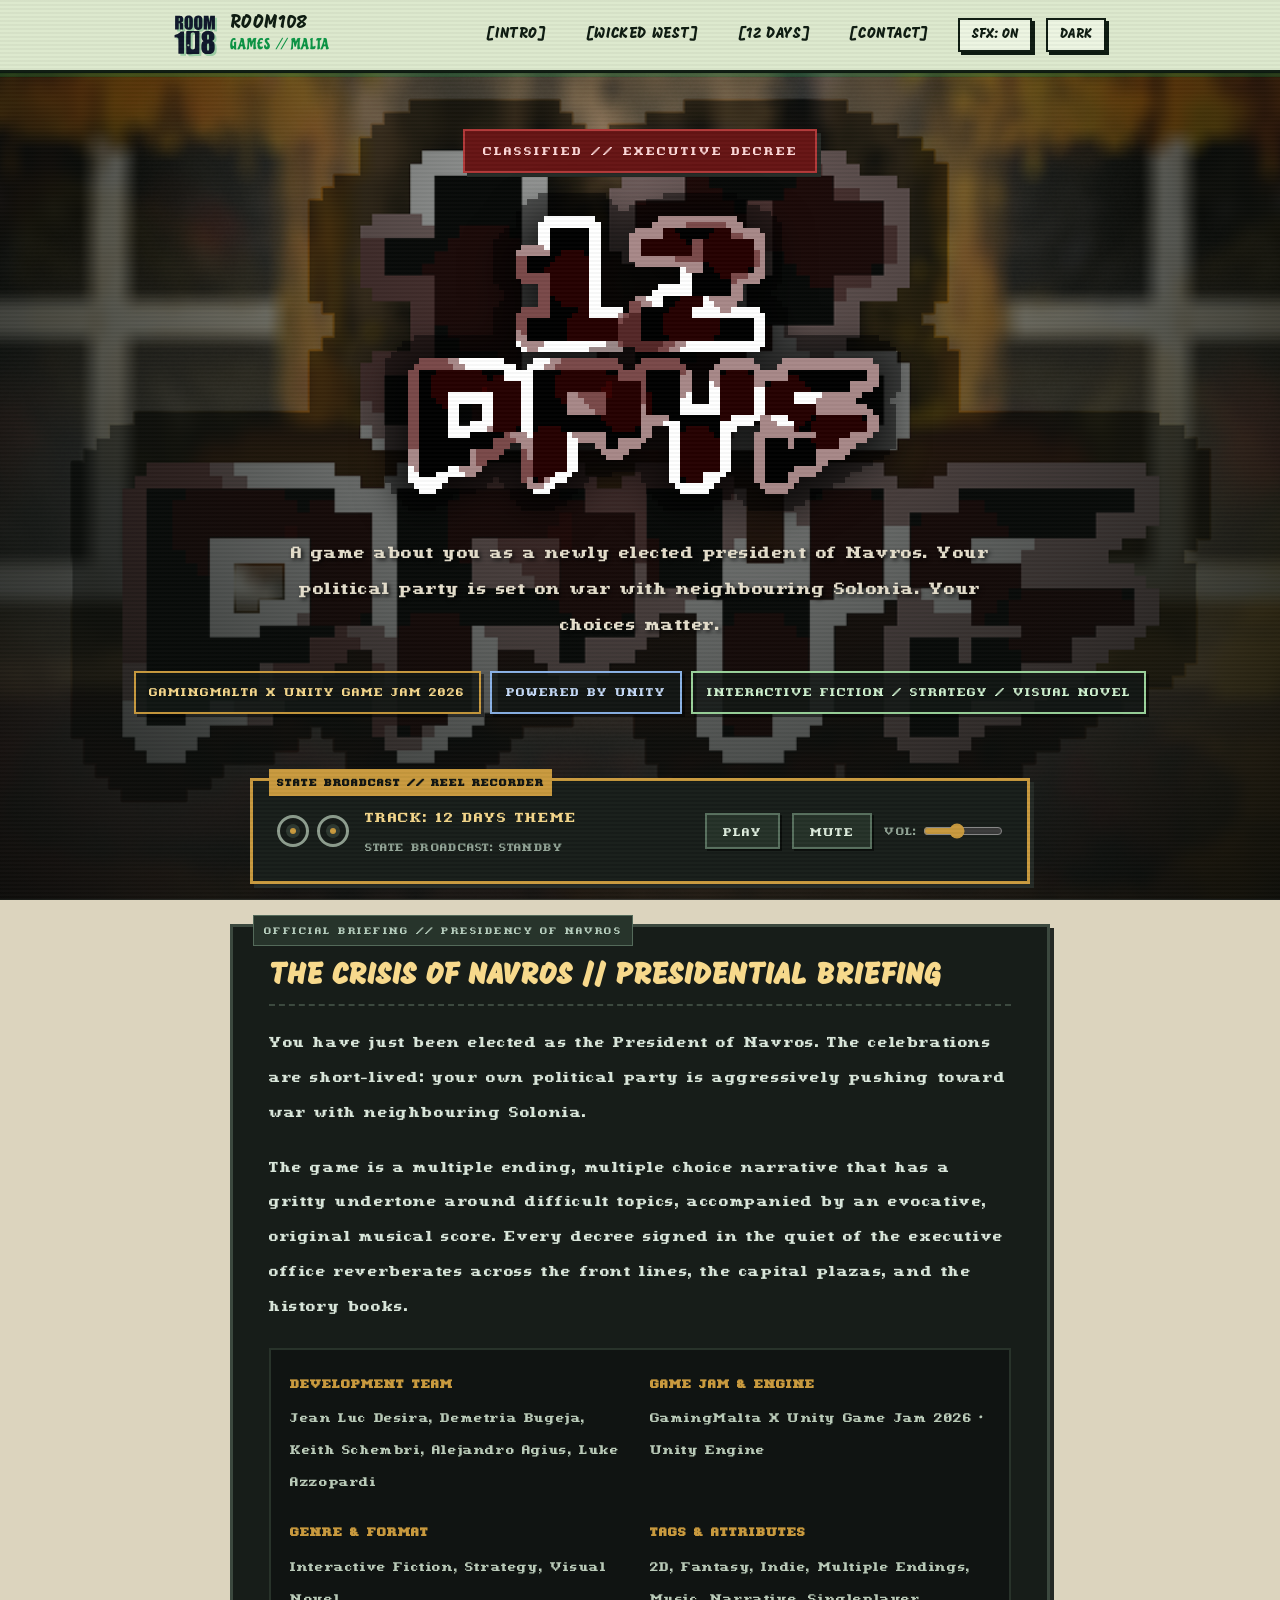
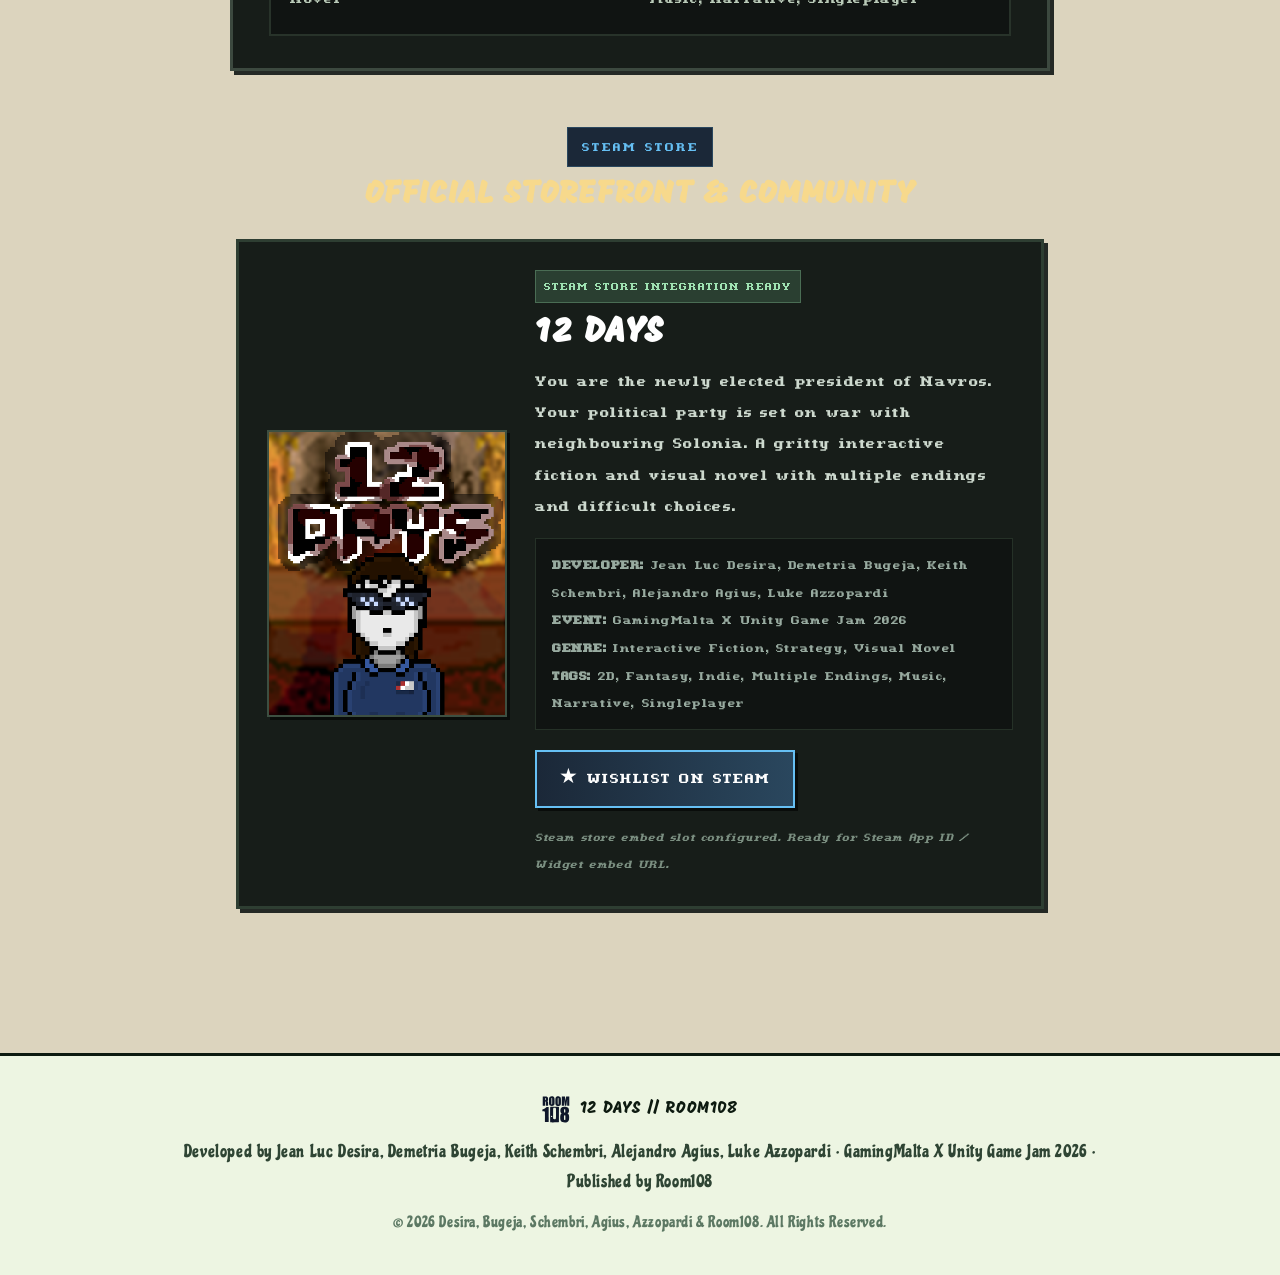
==== 12-days.html @ 06a37a17 "Update audio deck track label to 12 DAYS THEME" ====
<!DOCTYPE html>
<html lang="en" data-theme="light">
<head>
    <meta charset="UTF-8">
    <meta name="viewport" content="width=device-width, initial-scale=1.0">
    <title>12 Days — Developed by Jean Luc Desira, Demetria Bugeja, Keith Schembri, Alejandro Agius, Luke Azzopardi // Published by Room108</title>
    <meta name="description" content="12 Days is a gritty multiple-choice narrative and political thriller developed with Unity for the GamingMalta X Unity Game Jam 2026. Your choices decide the fate of Navros.">
    <meta name="theme-color" content="#121714">

    <!-- Security Policies -->
    <meta http-equiv="Content-Security-Policy" content="default-src 'self'; script-src 'self'; style-src 'self' 'unsafe-inline' https://fonts.googleapis.com; font-src 'self' https://fonts.gstatic.com data:; img-src 'self' data: https:; media-src 'self' data:; connect-src 'self'; frame-src 'self' https://store.steampowered.com; base-uri 'self'; form-action 'self';">
    <meta name="referrer" content="strict-origin-when-cross-origin">
    <meta http-equiv="X-Content-Type-Options" content="nosniff">

    <!-- Cache Invalidation -->
    <meta http-equiv="Cache-Control" content="no-cache, no-store, must-revalidate">
    <meta http-equiv="Pragma" content="no-cache">
    <meta http-equiv="Expires" content="0">

    <!-- Fonts: Mogra, Chicle & Custom Romulus -->
    <link rel="preconnect" href="https://fonts.googleapis.com">
    <link rel="preconnect" href="https://fonts.gstatic.com" crossorigin>
    <link href="https://fonts.googleapis.com/css2?family=Chicle&family=Mogra&display=swap" rel="stylesheet">

    <!-- Favicon -->
    <link rel="icon" type="image/svg+xml" href="assets/logo-icon.svg">

    <!-- Stylesheets -->
    <link rel="stylesheet" href="css/animations.css">
    <link rel="stylesheet" href="css/style.css?v=10">
    <link rel="stylesheet" href="css/12-days.css?v=10">
</head>
<body class="days-page">

    <!-- ==========================================================================
         Pixel Navigation Bar
         ========================================================================== -->
    <header class="pixel-navbar">
        <div class="container nav-container">
            <a href="index.html" class="nav-brand" aria-label="Room108 Games">
                <img id="nav-logo" class="brand-logo-img" src="assets/logo-black-cropped.svg" alt="Room108 Logo">
                <div class="brand-title-wrap">
                    <span class="brand-title">ROOM108</span>
                    <span class="brand-sub">GAMES // MALTA</span>
                </div>
            </a>

            <!-- Mobile Burger Toggle Button -->
            <button class="pixel-burger-btn" id="pixel-burger-btn" aria-label="Toggle navigation menu" aria-expanded="false" aria-controls="nav-menu">
                <span class="burger-bar"></span>
                <span class="burger-bar"></span>
                <span class="burger-bar"></span>
            </button>

            <nav class="nav-menu" id="nav-menu">
                <a href="index.html#intro" class="nav-link">[INTRO]</a>
                <a href="wicked-west.html" class="nav-link">[WICKED WEST]</a>
                <a href="12-days.html" class="nav-link active">[12 DAYS]</a>
                <a href="index.html#contact" class="nav-link">[CONTACT]</a>

                <div class="nav-menu-actions">
                    <!-- Audio Toggle Button -->
                    <button id="pixel-audio-btn" class="pixel-audio-btn" title="Toggle sound effects">
                        <span>SFX: ON</span>
                    </button>

                    <!-- Theme Toggle Button -->
                    <button id="pixel-theme-btn" class="pixel-theme-btn" title="Toggle Dark/Light Mode">
                        <span>LIGHT</span>
                    </button>
                </div>
            </nav>
        </div>
    </header>

    <!-- Mobile Nav Backdrop Overlay -->
    <div class="pixel-nav-backdrop" id="pixel-nav-backdrop" aria-hidden="true"></div>

    <!-- ==========================================================================
         Main Page Container
         ========================================================================== -->
    <main class="days-page-main">

        <!-- ======================================================================
             Hero & Header Section
             ====================================================================== -->
        <section class="days-hero-section">
            <div class="days-classified-banner">
                <span>CLASSIFIED // EXECUTIVE DECREE</span>
            </div>

            <div class="days-title-container">
                <img src="assets/12-days/images/titles/game-title.png" alt="12 Days Logo" class="days-title-img">
            </div>

            <p class="days-subtitle">
                A game about you as a newly elected president of Navros. Your political party is set on war with neighbouring Solonia. Your choices matter.
            </p>

            <div class="days-badge-row">
                <span class="days-badge jam">GAMINGMALTA X UNITY GAME JAM 2026</span>
                <span class="days-badge engine">POWERED BY UNITY</span>
                <span class="days-badge genre">INTERACTIVE FICTION / STRATEGY / VISUAL NOVEL</span>
            </div>
        </section>

        <!-- ======================================================================
             Executive Audio Deck (State Broadcast)
             ====================================================================== -->
        <div class="container">
            <div class="days-audio-deck" id="days-audio-deck">
                <div class="days-audio-info">
                    <div class="days-tape-reels" aria-hidden="true">
                        <div class="tape-reel"></div>
                        <div class="tape-reel"></div>
                    </div>
                    <div class="audio-track-text">
                        <span class="audio-track-title">TRACK: 12 DAYS THEME</span>
                        <span class="audio-track-status">STATE BROADCAST: STANDBY</span>
                    </div>
                </div>

                <div class="days-audio-controls">
                    <button id="days-audio-play-btn" class="days-audio-btn" aria-label="Play or Pause music">
                        <span>PLAY</span>
                    </button>
                    <button id="days-audio-mute-btn" class="days-audio-btn" aria-label="Mute or Unmute music">
                        <span>MUTE</span>
                    </button>
                    <div class="days-vol-wrap">
                        <label for="days-audio-vol">VOL:</label>
                        <input type="range" id="days-audio-vol" min="0" max="1" step="0.05" value="0.4" aria-label="Volume Slider">
                    </div>
                </div>

                <!-- Background Audio Track -->
                <audio id="days-bgm" loop preload="auto" src="assets/12-days/audio/title-new.wav"></audio>
            </div>
        </div>

        <!-- ======================================================================
             Story & Premise Card
             ====================================================================== -->
        <div class="container">
            <div class="days-story-card">
                <h2 class="days-story-heading">THE CRISIS OF NAVROS // PRESIDENTIAL BRIEFING</h2>
                <p class="days-story-text">
                    You have just been elected as the President of Navros. The celebrations are short-lived: your own political party is aggressively pushing toward war with neighbouring Solonia.
                </p>
                <p class="days-story-text">
                    The game is a multiple ending, multiple choice narrative that has a gritty undertone around difficult topics, accompanied by an evocative, original musical score. Every decree signed in the quiet of the executive office reverberates across the front lines, the capital plazas, and the history books.
                </p>

                <div class="days-credits-grid">
                    <div class="days-credit-item">
                        <strong>DEVELOPMENT TEAM</strong>
                        <span>Jean Luc Desira, Demetria Bugeja, Keith Schembri, Alejandro Agius, Luke Azzopardi</span>
                    </div>
                    <div class="days-credit-item">
                        <strong>GAME JAM &amp; ENGINE</strong>
                        <span>GamingMalta X Unity Game Jam 2026 • Unity Engine</span>
                    </div>
                    <div class="days-credit-item">
                        <strong>GENRE &amp; FORMAT</strong>
                        <span>Interactive Fiction, Strategy, Visual Novel</span>
                    </div>
                    <div class="days-credit-item">
                        <strong>TAGS &amp; ATTRIBUTES</strong>
                        <span>2D, Fantasy, Indie, Multiple Endings, Music, Narrative, Singleplayer</span>
                    </div>
                </div>
            </div>
        </div>



        <!-- ======================================================================
             Steam Store Embed Section
             ====================================================================== -->
        <section class="days-steam-section">
            <div class="days-steam-header">
                <span class="days-steam-tag">STEAM STORE</span>
                <h2 class="days-steam-title">OFFICIAL STOREFRONT &amp; COMMUNITY</h2>
            </div>

            <div class="steam-embed-wrapper" id="steam-embed-wrapper">
                <div class="steam-placeholder-card">
                    <div class="steam-capsule-col">
                        <img src="assets/12-days/images/capsules/vertical-capsule.png" alt="12 Days Steam Capsule" class="steam-capsule-img">
                    </div>
                    <div class="steam-details-col">
                        <div class="steam-status-badge">STEAM STORE INTEGRATION READY</div>
                        <h3 class="steam-game-name">12 DAYS</h3>
                        <p class="steam-game-summary">
                            You are the newly elected president of Navros. Your political party is set on war with neighbouring Solonia. A gritty interactive fiction and visual novel with multiple endings and difficult choices.
                        </p>
                        <div class="steam-meta-grid">
                            <div><strong>DEVELOPER:</strong> Jean Luc Desira, Demetria Bugeja, Keith Schembri, Alejandro Agius, Luke Azzopardi</div>
                            <div><strong>EVENT:</strong> GamingMalta X Unity Game Jam 2026</div>
                            <div><strong>GENRE:</strong> Interactive Fiction, Strategy, Visual Novel</div>
                            <div><strong>TAGS:</strong> 2D, Fantasy, Indie, Multiple Endings, Music, Narrative, Singleplayer</div>
                        </div>
                        <div class="steam-actions">
                            <a href="https://store.steampowered.com" target="_blank" rel="noopener noreferrer" class="steam-btn">
                                <span>&#x2605; WISHLIST ON STEAM</span>
                            </a>
                            <span class="steam-note">Steam store embed slot configured. Ready for Steam App ID / Widget embed URL.</span>
                        </div>
                    </div>
                </div>

                <!-- Steam Iframe Slot (automatically displays if embed url is provided) -->
                <iframe id="steam-widget-frame" class="steam-widget-frame" style="display: none;" title="12 Days on Steam" loading="lazy"></iframe>
            </div>
        </section>
    </main>

    <!-- ==========================================================================
         Footer
         ========================================================================== -->
    <footer class="pixel-footer">
        <div class="container footer-content">
            <div class="footer-branding">
                <img id="footer-logo" class="footer-logo-small" src="assets/logo-black-cropped.svg" alt="Room108 Logo">
                <span>12 DAYS // ROOM108</span>
            </div>
            <div class="footer-motto">
                Developed by Jean Luc Desira, Demetria Bugeja, Keith Schembri, Alejandro Agius, Luke Azzopardi &bull; GamingMalta X Unity Game Jam 2026 &bull; Published by Room108
            </div>
            <div class="footer-copyright">
                &copy; 2026 Desira, Bugeja, Schembri, Agius, Azzopardi &amp; Room108. All Rights Reserved.
            </div>
        </div>
    </footer>

    <!-- Toast Container for Notifications -->
    <div id="toast-container" aria-live="polite"></div>

    <!-- Scripts -->
    <script src="js/12-days.js?v=10"></script>
</body>
</html>
---- css/animations.css ----
/**
 * Room108 Games - Pixel Art Animations
 */

@keyframes pixelFloat {
    0%, 100% {
        transform: translateY(0px);
    }
    25% {
        transform: translateY(-4px);
    }
    50% {
        transform: translateY(-8px);
    }
    75% {
        transform: translateY(-4px);
    }
}

@keyframes pixelBlink {
    0%, 49% {
        opacity: 1;
    }
    50%, 100% {
        opacity: 0;
    }
}

@keyframes pixelToastIn {
    0% {
        transform: translateY(16px);
        opacity: 0;
    }
    100% {
        transform: translateY(0);
        opacity: 1;
    }
}

@keyframes pixelShake {
    0%, 100% { transform: translate(0, 0); }
    25% { transform: translate(-3px, 2px); }
    50% { transform: translate(3px, -2px); }
    75% { transform: translate(-2px, -2px); }
}

.pixel-blink {
    animation: pixelBlink 1s steps(2) infinite;
}

.pixel-float {
    animation: pixelFloat 3.5s steps(4) infinite;
}
---- css/style.css ----
/* ==========================================================================
   Room108 Games - Pixel Art Stylesheet with Mogra & Chicle Fonts
   Palette:
     Light Background: #DDE9CE
     Dark Background:  #0a140d
     Primary:          #8CC63F
     Secondary:        #0B9444
   ========================================================================== */

/* Local Fonts */
@font-face {
    font-family: 'Mogra';
    src: url('../Mogra/Mogra-Regular.ttf') format('truetype');
    font-weight: 400;
    font-style: normal;
    font-display: swap;
}

@font-face {
    font-family: 'Chicle';
    src: url('../Chicle/Chicle-Regular.ttf') format('truetype');
    font-weight: 400;
    font-style: normal;
    font-display: swap;
}

:root {
    /* Light Theme (User Brand Colors) */
    --bg-main: #DDE9CE;
    --bg-surface: #edf5e2;
    --bg-card: #e5f0d8;
    --bg-card-hover: #f1f8e8;
    --bg-speech: #ffffff;

    --color-primary: #8CC63F;
    --color-primary-light: #a4dd57;
    --color-secondary: #0B9444;
    --color-secondary-dark: #076d31;

    --color-ink: #0d1a10;
    --color-ink-muted: #2f4534;
    --color-ink-dim: #5c7863;
    --color-white: #ffffff;

    --border-color: #0d1a10;
    --pixel-shadow-sm: 3px 3px 0px var(--border-color);
    --pixel-shadow-md: 5px 5px 0px var(--border-color);
    --pixel-shadow-lg: 8px 8px 0px var(--border-color);
    --pixel-shadow-green: 4px 4px 0px var(--color-secondary);

    --font-heading: 'Mogra', cursive, sans-serif;
    --font-body: 'Chicle', cursive, sans-serif;
}

[data-theme="dark"] {
    /* Dark Theme */
    --bg-main: #0a140d;
    --bg-surface: #122116;
    --bg-card: #182c1e;
    --bg-card-hover: #203a27;
    --bg-speech: #142419;

    --color-primary: #8CC63F;
    --color-primary-light: #a4dd57;
    --color-secondary: #0B9444;
    --color-secondary-dark: #076d31;

    --color-ink: #DDE9CE;
    --color-ink-muted: #b8cca4;
    --color-ink-dim: #7f9985;
    --color-white: #ffffff;

    --border-color: #DDE9CE;
    --pixel-shadow-sm: 3px 3px 0px var(--border-color);
    --pixel-shadow-md: 5px 5px 0px var(--color-secondary);
    --pixel-shadow-lg: 8px 8px 0px var(--color-primary);
    --pixel-shadow-green: 4px 4px 0px var(--color-primary);
}

/* Base Resets */
*, *::before, *::after {
    box-sizing: border-box;
    margin: 0;
    padding: 0;
    image-rendering: pixelated;
}

html {
    scroll-behavior: smooth;
    font-size: 16px;
    background-color: var(--bg-main);
}

body {
    font-family: var(--font-body);
    background-color: var(--bg-main);
    color: var(--color-ink);
    line-height: 1.6;
    font-size: 1.25rem;
    letter-spacing: 0.03em;
    min-height: 100vh;
    overflow-x: hidden;
    position: relative;
    transition: background-color 0.15s steps(3), color 0.15s steps(3);
}

/* Retro Pixel CRT Scanlines */
body::after {
    content: "";
    position: fixed;
    inset: 0;
    background: linear-gradient(
        rgba(13, 26, 16, 0.035) 50%,
        rgba(255, 255, 255, 0.02) 50%
    );
    background-size: 100% 4px;
    pointer-events: none;
    z-index: 9999;
}

[data-theme="dark"] body::after {
    background: linear-gradient(
        rgba(0, 0, 0, 0.15) 50%,
        rgba(255, 255, 255, 0.02) 50%
    );
    background-size: 100% 4px;
}

/* Typography */
h1, h2, h3, h4 {
    font-family: var(--font-heading);
    color: var(--color-ink);
    line-height: 1.25;
    letter-spacing: 0.02em;
}

p {
    color: var(--color-ink-muted);
    font-size: 1.25rem;
    line-height: 1.65;
}

a {
    color: var(--color-secondary);
    text-decoration: none;
    transition: color 0.08s steps(2);
}

[data-theme="dark"] a {
    color: var(--color-primary);
}

a:hover {
    color: var(--color-ink);
}

/* Layout Container */
.container {
    width: 100%;
    max-width: 980px;
    margin-left: auto;
    margin-right: auto;
    padding-left: 1.5rem;
    padding-right: 1.5rem;
}

/* ==========================================================================
   Navigation Bar
   ========================================================================== */

.pixel-navbar {
    position: sticky;
    top: 0;
    z-index: 100;
    background-color: var(--bg-main);
    border-bottom: 3px solid var(--border-color);
    box-shadow: 0 4px 0 rgba(11, 148, 68, 0.25);
    padding: 0.85rem 0;
    transition: background-color 0.15s steps(3), border-color 0.15s steps(3);
}

.nav-container {
    position: relative;
    display: flex;
    align-items: center;
    justify-content: space-between;
}

.nav-brand {
    display: flex;
    align-items: center;
    gap: 0.85rem;
    text-decoration: none;
}

.brand-logo-img {
    height: 42px;
    width: 42px;
    object-fit: contain;
    filter: drop-shadow(2px 2px 0px rgba(11, 148, 68, 0.3));
    transition: transform 0.1s steps(2);
}

.nav-brand:hover .brand-logo-img {
    transform: scale(1.08) rotate(-3deg);
}

.brand-title-wrap {
    display: flex;
    flex-direction: column;
}

.brand-title {
    font-family: var(--font-heading);
    font-size: 1.15rem;
    color: var(--color-ink);
    line-height: 1.1;
}

.brand-sub {
    font-family: var(--font-body);
    font-size: 0.95rem;
    color: var(--color-secondary);
    letter-spacing: 0.08em;
    margin-top: -2px;
}

[data-theme="dark"] .brand-sub {
    color: var(--color-primary);
}

.nav-menu {
    display: flex;
    align-items: center;
    gap: 1.25rem;
    list-style: none;
}

.nav-menu-actions {
    display: flex;
    align-items: center;
    gap: 0.85rem;
}

.nav-link {
    font-family: var(--font-heading);
    font-size: 0.95rem;
    color: var(--color-ink);
    padding: 0.4rem 0.6rem;
    transition: all 0.08s steps(2);
}

.nav-link:hover {
    background-color: var(--color-primary);
    color: #0d1a10;
    box-shadow: 2px 2px 0 var(--border-color);
}

/* Pixel Burger Button for Mobile */
.pixel-burger-btn {
    display: none;
    flex-direction: column;
    justify-content: center;
    align-items: center;
    width: 44px;
    height: 44px;
    padding: 0;
    background-color: var(--bg-surface);
    border: 2px solid var(--border-color);
    box-shadow: 3px 3px 0 var(--border-color);
    cursor: pointer;
    transition: transform 0.08s steps(2), background-color 0.1s ease;
    z-index: 102;
}

.pixel-burger-btn:hover {
    background-color: var(--color-primary);
    transform: translate(-1px, -1px);
    box-shadow: 4px 4px 0 var(--border-color);
}

.pixel-burger-btn:active {
    transform: translate(2px, 2px);
    box-shadow: 1px 1px 0 var(--border-color);
}

.burger-bar {
    display: block;
    width: 22px;
    height: 3px;
    background-color: var(--color-ink);
    margin: 2px 0;
    transition: transform 0.2s cubic-bezier(0.16, 1, 0.3, 1), opacity 0.15s ease;
    image-rendering: pixelated;
}

/* Transformed into 'X' when open */
.pixel-burger-btn.is-active .burger-bar:nth-child(1) {
    transform: translateY(7px) rotate(45deg);
}

.pixel-burger-btn.is-active .burger-bar:nth-child(2) {
    opacity: 0;
    transform: scaleX(0);
}

.pixel-burger-btn.is-active .burger-bar:nth-child(3) {
    transform: translateY(-7px) rotate(-45deg);
}

/* Mobile Nav Backdrop */
.pixel-nav-backdrop {
    display: none;
}

/* Pixel Audio Button */
.pixel-audio-btn {
    display: flex;
    align-items: center;
    gap: 0.4rem;
    padding: 0.45rem 0.75rem;
    background-color: var(--bg-surface);
    border: 2px solid var(--border-color);
    box-shadow: 3px 3px 0 var(--border-color);
    font-family: var(--font-heading);
    font-size: 0.85rem;
    color: var(--color-ink);
    cursor: pointer;
    transition: all 0.08s steps(2);
}

.pixel-audio-btn:hover {
    background-color: var(--color-primary);
    color: #0d1a10;
    transform: translate(-1px, -1px);
    box-shadow: 4px 4px 0 var(--border-color);
}

.pixel-audio-btn:active {
    transform: translate(2px, 2px);
    box-shadow: 1px 1px 0 var(--border-color);
}

/* Pixel Theme Toggle Button */
.pixel-theme-btn {
    display: flex;
    align-items: center;
    gap: 0.4rem;
    padding: 0.45rem 0.75rem;
    background-color: var(--bg-surface);
    border: 2px solid var(--border-color);
    box-shadow: 3px 3px 0 var(--border-color);
    font-family: var(--font-heading);
    font-size: 0.85rem;
    color: var(--color-ink);
    cursor: pointer;
    transition: all 0.08s steps(2);
}

.pixel-theme-btn:hover {
    background-color: var(--color-secondary);
    color: #ffffff;
    transform: translate(-1px, -1px);
    box-shadow: 4px 4px 0 var(--border-color);
}

.pixel-theme-btn:active {
    transform: translate(2px, 2px);
    box-shadow: 1px 1px 0 var(--border-color);
}

/* ==========================================================================
   Hero / Small Introduction Section
   ========================================================================== */

.intro-section {
    position: relative;
    padding: 4.5rem 0 3.5rem 0;
}

.intro-canvas-container {
    position: absolute;
    inset: 0;
    pointer-events: none;
    z-index: 1;
    opacity: 0.75;
}

#pixel-canvas {
    width: 100%;
    height: 100%;
    display: block;
}

.intro-content {
    position: relative;
    z-index: 2;
    display: flex;
    flex-direction: column;
    align-items: center;
    text-align: center;
}

/* Location Badge */
.location-badge {
    display: inline-flex;
    align-items: center;
    gap: 0.6rem;
    padding: 0.5rem 1.1rem;
    background-color: var(--color-primary);
    border: 3px solid var(--border-color);
    box-shadow: var(--pixel-shadow-sm);
    font-family: var(--font-heading);
    font-size: 0.95rem;
    color: #0d1a10;
    margin-bottom: 2rem;
    animation: pixelFloat 4s steps(4) infinite;
}

/* Hero Emblem Box (Centered Room108 Logo only - no separate door!) */
.hero-emblem-box {
    position: relative;
    background-color: var(--bg-surface);
    border: 3px solid var(--border-color);
    box-shadow: var(--pixel-shadow-lg);
    padding: 2.25rem 3.5rem;
    margin-bottom: 2.5rem;
    display: flex;
    flex-direction: column;
    align-items: center;
    justify-content: center;
    transition: transform 0.08s steps(2);
    cursor: pointer;
}

.hero-emblem-box:hover {
    transform: translate(-2px, -2px);
    box-shadow: 10px 10px 0px var(--color-secondary);
}

.hero-emblem-box:active {
    transform: translate(3px, 3px);
    box-shadow: 4px 4px 0px var(--border-color);
}

.hero-logo-img {
    width: 190px;
    height: 180px;
    object-fit: contain;
    filter: drop-shadow(4px 4px 0px rgba(11, 148, 68, 0.35));
}

.emblem-corner {
    position: absolute;
    width: 8px;
    height: 8px;
    background-color: var(--color-secondary);
}

.emblem-corner.tl { top: -4px; left: -4px; }
.emblem-corner.tr { top: -4px; right: -4px; }
.emblem-corner.bl { bottom: -4px; left: -4px; }
.emblem-corner.br { bottom: -4px; right: -4px; }

/* Headline & Story Text */
.intro-title {
    font-size: clamp(2rem, 4.5vw, 3.2rem);
    margin-bottom: 1.5rem;
    color: var(--color-ink);
    max-width: 800px;
}

.intro-title .highlight {
    background-color: var(--color-primary);
    color: #0d1a10;
    padding: 0.15rem 0.6rem;
    box-shadow: 3px 3px 0 var(--color-secondary);
    display: inline-block;
}

.intro-text-card {
    background-color: var(--bg-surface);
    border: 3px solid var(--border-color);
    box-shadow: var(--pixel-shadow-md);
    padding: 2rem 2.5rem;
    max-width: 760px;
    margin-bottom: 2.25rem;
    text-align: left;
}

.intro-text-card p {
    margin-bottom: 1rem;
    font-size: 1.35rem;
    color: var(--color-ink);
    line-height: 1.6;
}

.intro-text-card p:last-child {
    margin-bottom: 0;
    color: var(--color-ink-muted);
}

/* Feature Badges */
.feature-tags {
    display: flex;
    flex-wrap: wrap;
    justify-content: center;
    gap: 0.85rem;
    margin-bottom: 2.25rem;
}

.pixel-tag {
    display: inline-flex;
    align-items: center;
    padding: 0.5rem 1rem;
    background-color: var(--bg-surface);
    border: 2px solid var(--border-color);
    box-shadow: 3px 3px 0 var(--border-color);
    font-family: var(--font-heading);
    font-size: 0.88rem;
    color: var(--color-ink);
}

.pixel-tag.green {
    background-color: var(--color-primary);
    color: #0d1a10;
}

.pixel-tag.emerald {
    background-color: var(--color-secondary);
    color: #ffffff;
    border-color: var(--border-color);
}

/* Pixel CTA Button */
.pixel-btn {
    display: inline-flex;
    align-items: center;
    justify-content: center;
    gap: 0.75rem;
    padding: 0.95rem 2rem;
    background-color: var(--color-secondary);
    color: #ffffff;
    font-family: var(--font-heading);
    font-size: 1.05rem;
    text-decoration: none;
    border: 3px solid var(--border-color);
    box-shadow: var(--pixel-shadow-md);
    cursor: pointer;
    transition: all 0.08s steps(2);
    letter-spacing: 0.04em;
}

.pixel-btn:hover {
    background-color: var(--color-primary);
    color: #0d1a10;
    transform: translate(-2px, -2px);
    box-shadow: 7px 7px 0 var(--border-color);
}

.pixel-btn:active {
    transform: translate(3px, 3px);
    box-shadow: 2px 2px 0 var(--border-color);
}

/* ==========================================================================
   Contact Us Section (Retro RPG Quest Box)
   ========================================================================== */

.contact-section {
    padding: 3.5rem 0 5rem 0;
}

.pixel-box {
    background-color: var(--bg-surface);
    border: 3px solid var(--border-color);
    box-shadow: var(--pixel-shadow-lg);
    position: relative;
    overflow: hidden;
}

.pixel-box-header {
    background-color: var(--color-secondary);
    color: #ffffff;
    padding: 0.95rem 1.75rem;
    border-bottom: 3px solid var(--border-color);
    display: flex;
    align-items: center;
    justify-content: space-between;
}

.pixel-box-title {
    font-family: var(--font-heading);
    font-size: 1.15rem;
    color: #ffffff;
    display: flex;
    align-items: center;
    gap: 0.6rem;
}

.pixel-dots {
    display: flex;
    gap: 0.4rem;
}

.pixel-dot {
    width: 8px;
    height: 8px;
    background-color: var(--color-primary);
    border: 1px solid var(--border-color);
}

.pixel-box-body {
    padding: 2.5rem;
    display: grid;
    grid-template-columns: 1fr 1fr;
    gap: 2.75rem;
}

/* Contact Info Column */
.contact-info-col {
    display: flex;
    flex-direction: column;
    justify-content: center;
}

/* Quick Channels */
.channels-list {
    display: flex;
    flex-direction: column;
    gap: 1rem;
}

.channel-link {
    display: flex;
    align-items: center;
    justify-content: center;
    text-align: center;
    padding: 2.25rem 1.75rem;
    background-color: var(--bg-card);
    border: 3px solid var(--border-color);
    box-shadow: 4px 4px 0 var(--border-color);
    color: var(--color-ink);
    text-decoration: none;
    transition: all 0.08s steps(2);
}

.channel-link:hover {
    background-color: var(--color-primary);
    color: #0d1a10;
    transform: translate(-2px, -2px);
    box-shadow: 7px 7px 0 var(--border-color);
}

.channel-link:active {
    transform: translate(2px, 2px);
    box-shadow: 1px 1px 0 var(--border-color);
}

.channel-text-wrap {
    display: flex;
    flex-direction: column;
    gap: 0.35rem;
}

.channel-label {
    font-family: var(--font-heading);
    font-size: 1.05rem;
    color: var(--color-secondary);
    line-height: 1.2;
}

[data-theme="dark"] .channel-label {
    color: var(--color-primary);
}

.channel-link:hover .channel-label {
    color: #0d1a10;
}

.channel-value {
    font-size: 1.15rem;
    color: var(--color-ink);
}

.channel-link:hover .channel-value {
    color: #0d1a10;
}

/* Contact Form Column */
.contact-form-col {
    display: flex;
    flex-direction: column;
}

.pixel-form {
    display: flex;
    flex-direction: column;
    gap: 1.25rem;
}

.pixel-field {
    display: flex;
    flex-direction: column;
    gap: 0.4rem;
}

.pixel-label {
    font-family: var(--font-heading);
    font-size: 0.9rem;
    color: var(--color-ink);
}

.pixel-input,
.pixel-textarea {
    width: 100%;
    padding: 0.75rem 0.95rem;
    background-color: var(--bg-card);
    border: 2px solid var(--border-color);
    box-shadow: inset 2px 2px 0 rgba(13, 26, 16, 0.15);
    font-family: var(--font-body);
    font-size: 1.2rem;
    color: var(--color-ink);
    outline: none;
    transition: all 0.08s steps(2);
}

.pixel-input:focus,
.pixel-textarea:focus {
    border-color: var(--color-secondary);
    box-shadow: 3px 3px 0 var(--color-secondary);
    background-color: var(--bg-card-hover);
}

.pixel-textarea {
    resize: vertical;
    min-height: 110px;
}

/* Submit Button */
.pixel-submit-btn {
    width: 100%;
    padding: 0.95rem;
    background-color: var(--color-secondary);
    color: #ffffff;
    font-family: var(--font-heading);
    font-size: 1.05rem;
    border: 3px solid var(--border-color);
    box-shadow: var(--pixel-shadow-sm);
    cursor: pointer;
    transition: all 0.08s steps(2);
}

.pixel-submit-btn:hover {
    background-color: var(--color-primary);
    color: #0d1a10;
    transform: translate(-2px, -2px);
    box-shadow: 5px 5px 0 var(--border-color);
}

.pixel-submit-btn:active {
    transform: translate(2px, 2px);
    box-shadow: 1px 1px 0 var(--border-color);
}

/* ==========================================================================
   Footer
   ========================================================================== */

.pixel-footer {
    border-top: 3px solid var(--border-color);
    background-color: var(--bg-surface);
    padding: 2.5rem 0;
    text-align: center;
}

.footer-content {
    display: flex;
    flex-direction: column;
    align-items: center;
    gap: 0.85rem;
}

.footer-branding {
    display: flex;
    align-items: center;
    gap: 0.6rem;
    font-family: var(--font-heading);
    font-size: 1.05rem;
}

.footer-logo-small {
    height: 28px;
    width: 28px;
    object-fit: contain;
}

.footer-motto {
    font-size: 1.15rem;
    color: var(--color-ink-muted);
}

.footer-copyright {
    font-size: 1rem;
    color: var(--color-ink-dim);
}

/* ==========================================================================
   Pixel Toast Alert Box
   ========================================================================== */

#toast-container {
    position: fixed;
    bottom: 2rem;
    right: 2rem;
    z-index: 99999;
    display: flex;
    flex-direction: column;
    gap: 0.75rem;
    pointer-events: none;
}

.pixel-toast {
    pointer-events: auto;
    background-color: var(--bg-surface);
    border: 3px solid var(--border-color);
    box-shadow: var(--pixel-shadow-md);
    padding: 1rem 1.4rem;
    display: flex;
    align-items: center;
    gap: 0.75rem;
    max-width: 400px;
    animation: pixelToastIn 0.3s steps(4) forwards;
}

.toast-msg {
    font-family: var(--font-body);
    font-size: 1.15rem;
    color: var(--color-ink);
    line-height: 1.4;
}

/* ==========================================================================
   Responsive
   ========================================================================== */

@media (max-width: 768px) {
    .pixel-box-body {
        grid-template-columns: 1fr;
        gap: 2rem;
        padding: 1.5rem;
    }

    .hero-emblem-box {
        padding: 1.75rem 2rem;
    }

    .hero-logo-img {
        width: 140px;
        height: 140px;
    }

    .intro-title {
        font-size: 1.6rem;
    }

    .pixel-burger-btn {
        display: flex;
    }

    .pixel-nav-backdrop {
        display: block;
        position: fixed;
        inset: 0;
        background-color: rgba(10, 20, 13, 0.55);
        backdrop-filter: blur(2px);
        -webkit-backdrop-filter: blur(2px);
        opacity: 0;
        visibility: hidden;
        pointer-events: none;
        transition: opacity 0.18s ease, visibility 0.18s;
        z-index: 98;
    }

    .pixel-nav-backdrop.is-active {
        opacity: 1;
        visibility: visible;
        pointer-events: auto;
    }

    .nav-menu {
        position: absolute;
        top: calc(100% + 0.85rem);
        left: 1rem;
        right: 1rem;
        flex-direction: column;
        align-items: stretch;
        gap: 0.65rem;
        padding: 1.25rem;
        background-color: var(--bg-surface);
        border: 3px solid var(--border-color);
        box-shadow: 4px 4px 0 var(--border-color);
        opacity: 0;
        visibility: hidden;
        transform: translateY(-8px) scale(0.98);
        pointer-events: none;
        transition: opacity 0.16s ease, transform 0.16s cubic-bezier(0.16, 1, 0.3, 1), visibility 0.16s;
        will-change: transform, opacity;
        z-index: 101;
    }

    .nav-menu.is-open {
        opacity: 1;
        visibility: visible;
        transform: translateY(0) scale(1);
        pointer-events: auto;
    }

    .nav-menu .nav-link {
        display: block;
        text-align: center;
        padding: 0.75rem 1rem;
        background-color: var(--bg-main);
        border: 2px solid var(--border-color);
        box-shadow: 2px 2px 0 var(--border-color);
        font-size: 1.05rem;
    }

    .nav-menu .nav-link:hover {
        background-color: var(--color-primary);
        color: #0d1a10;
    }

    .nav-menu-actions {
        display: flex;
        gap: 0.65rem;
        width: 100%;
        margin-top: 0.35rem;
    }

    .nav-menu-actions .pixel-audio-btn,
    .nav-menu-actions .pixel-theme-btn {
        flex: 1;
        justify-content: center;
        padding: 0.65rem 0.5rem;
        font-size: 0.85rem;
    }

    #toast-container {
        left: 1rem;
        right: 1rem;
        bottom: 1rem;
    }
}
---- css/12-days.css ----
/* ==========================================================================
   12 Days - Dedicated Game Stylesheet
   Theme: Navros Executive Presidency (Gritty Political Thriller)
   Palette:
     Dark Bunker Paper: #111413
     Executive Slate:   #1a201d
     Parchment Warm:    #e8dec8
     Parchment Dim:     #c7ba9f
     State Crimson:     #8b1e1e
     Blood Accent:      #b32727
     Gold Seal:         #c99a3e
     Ink Black:         #0c0f0d
   ========================================================================== */

/* Custom Font: Romulus */
@font-face {
    font-family: 'Romulus';
    src: url('../assets/12-days/fonts/Romulus.ttf') format('truetype');
    font-weight: normal;
    font-style: normal;
    font-display: swap;
}

/* Global Cursor Override for 12 Days Page */
body.days-page,
body.days-page * {
    cursor: url('../assets/12-days/images/cursor/Mouse_Cursor.png') 2 2, auto !important;
}

body.days-page a:hover,
body.days-page button:hover,
body.days-page input:hover,
body.days-page select:hover,
body.days-page .clickable:hover,
body.days-page .pixel-btn:hover,
body.days-page .steam-btn:hover {
    cursor: url('../assets/12-days/images/cursor/Bigger-cursor.png') 4 4, pointer !important;
}

/* Page Background & Base Variables */
:root {
    --font-romulus: 'Romulus', 'Chicle', Georgia, serif;
    --days-bg: #121714;
    --days-desk: #1e2621;
    --days-parchment: #ede4d1;
    --days-parchment-border: #9f8c6e;
    --days-ink: #161816;
    --days-ink-dim: #444c45;
    --days-red: #942020;
    --days-red-dark: #661414;
    --days-gold: #c99a3e;
    --days-green: #296839;
    --days-border-shadow: 4px 4px 0px #0a0d0b;
}

[data-theme="light"] body.days-page {
    --days-bg: #dcd4be;
    --days-desk: #cbbf9f;
    --days-parchment: #f9f5ea;
    --days-parchment-border: #7c6b51;
    --days-ink: #1a1e1b;
    --days-ink-dim: #4f5851;
    --days-border-shadow: 4px 4px 0px #242925;
}

/* Page Wrapper */
.days-page-main {
    background-color: var(--days-bg);
    background-image: 
        radial-gradient(circle at 50% 20%, rgba(20, 24, 21, 0.4) 0%, rgba(10, 13, 11, 0.95) 100%),
        url('../assets/12-days/images/backgrounds/page-bg.png');
    background-size: cover;
    background-attachment: fixed;
    background-position: center top;
    min-height: 100vh;
    padding-bottom: 5rem;
    color: var(--days-parchment);
    font-family: var(--font-romulus);
    image-rendering: auto;
}

/* ==========================================================================
   Hero & Header Section
   ========================================================================== */
.days-hero-section {
    position: relative;
    padding: 3.5rem 1rem 2rem;
    text-align: center;
}

.days-classified-banner {
    display: inline-flex;
    align-items: center;
    gap: 0.6rem;
    background-color: var(--days-red-dark);
    color: #ffdada;
    border: 2px solid #b33939;
    padding: 0.35rem 1.1rem;
    font-size: 1.15rem;
    letter-spacing: 2px;
    text-transform: uppercase;
    box-shadow: var(--days-border-shadow);
    margin-bottom: 1.25rem;
}

.days-title-container {
    max-width: 680px;
    margin: 0 auto 1.5rem;
    filter: drop-shadow(0 8px 16px rgba(0, 0, 0, 0.7));
}

.days-title-img {
    width: 100%;
    height: auto;
    display: block;
    image-rendering: pixelated;
}

.days-subtitle {
    font-size: 1.6rem;
    line-height: 1.4;
    color: #e6dfcd;
    max-width: 760px;
    margin: 0 auto 1.75rem;
    letter-spacing: 0.5px;
    text-shadow: 2px 2px 4px rgba(0,0,0,0.8);
}

.days-badge-row {
    display: flex;
    flex-wrap: wrap;
    justify-content: center;
    gap: 0.6rem;
    margin-bottom: 2rem;
}

.days-badge {
    display: inline-block;
    padding: 0.35rem 0.85rem;
    font-size: 1.1rem;
    letter-spacing: 1px;
    border: 2px solid;
    box-shadow: 3px 3px 0px rgba(0,0,0,0.5);
    background: rgba(18, 23, 20, 0.85);
}

.days-badge.jam {
    border-color: var(--days-gold);
    color: #f7d98c;
}

.days-badge.engine {
    border-color: #8bb3e8;
    color: #c7dcfa;
}

.days-badge.genre {
    border-color: #9cd49c;
    color: #d1f3d1;
}

/* ==========================================================================
   Executive Audio Deck (State Broadcast)
   ========================================================================== */
.days-audio-deck {
    max-width: 780px;
    margin: 0 auto 2.5rem;
    background: #171d19;
    border: 3px solid var(--days-gold);
    box-shadow: var(--days-border-shadow);
    padding: 1.25rem 1.5rem;
    display: flex;
    flex-wrap: wrap;
    align-items: center;
    justify-content: space-between;
    gap: 1.25rem;
    position: relative;
}

.days-audio-deck::before {
    content: "STATE BROADCAST // REEL RECORDER";
    position: absolute;
    top: -12px;
    left: 16px;
    background: var(--days-gold);
    color: #111512;
    font-size: 0.95rem;
    font-weight: bold;
    padding: 0.1rem 0.5rem;
    letter-spacing: 1px;
}

.days-audio-info {
    display: flex;
    align-items: center;
    gap: 1rem;
    flex: 1;
    min-width: 250px;
}

.days-tape-reels {
    display: flex;
    gap: 8px;
}

.tape-reel {
    width: 32px;
    height: 32px;
    border-radius: 50%;
    border: 3px solid #8e9e8f;
    background: radial-gradient(circle, #2d3830 35%, #151a17 40%);
    position: relative;
}

.tape-reel::after {
    content: "";
    position: absolute;
    width: 6px;
    height: 6px;
    background: var(--days-gold);
    border-radius: 50%;
    top: 50%;
    left: 50%;
    transform: translate(-50%, -50%);
}

.days-audio-deck.is-playing .tape-reel {
    animation: spinReel 2.5s linear infinite;
}

@keyframes spinReel {
    100% { transform: rotate(360deg); }
}

.audio-track-text {
    display: flex;
    flex-direction: column;
}

.audio-track-title {
    font-size: 1.3rem;
    color: #f7d98c;
    letter-spacing: 1px;
}

.audio-track-status {
    font-size: 1.05rem;
    color: #92a496;
}

.days-audio-controls {
    display: flex;
    align-items: center;
    gap: 0.75rem;
}

.days-audio-btn {
    background: #253128;
    color: #e0eedf;
    border: 2px solid #58705e;
    padding: 0.45rem 1rem;
    font-family: var(--font-romulus);
    font-size: 1.15rem;
    letter-spacing: 1px;
    box-shadow: 2px 2px 0px #090c0a;
    transition: background 0.15s, transform 0.1s;
}

.days-audio-btn:hover {
    background: #36483b;
    border-color: var(--days-gold);
    color: #ffffff;
}

.days-audio-btn:active {
    transform: translate(1px, 1px);
    box-shadow: 1px 1px 0px #090c0a;
}

.days-vol-wrap {
    display: flex;
    align-items: center;
    gap: 0.4rem;
}

.days-vol-wrap label {
    font-size: 1.05rem;
    color: #92a496;
}

.days-vol-wrap input[type="range"] {
    accent-color: var(--days-gold);
    width: 80px;
}

/* ==========================================================================
   Presidential Story & Premise Card
   ========================================================================== */
.days-story-card {
    max-width: 820px;
    margin: 0 auto 3.5rem;
    background: #171d19;
    border: 3px solid #3c493f;
    box-shadow: var(--days-border-shadow);
    padding: 2rem 2.25rem;
    position: relative;
}

.days-story-card::before {
    content: "OFFICIAL BRIEFING // PRESIDENCY OF NAVROS";
    position: absolute;
    top: -12px;
    left: 20px;
    background: #27342b;
    border: 1px solid #546a5a;
    color: #b7cebe;
    font-size: 0.95rem;
    padding: 0.15rem 0.6rem;
    letter-spacing: 1.5px;
}

.days-story-heading {
    font-size: 1.85rem;
    color: #f7d98c;
    margin-bottom: 1.2rem;
    letter-spacing: 1px;
    border-bottom: 2px dashed #3c493f;
    padding-bottom: 0.5rem;
}

.days-story-text {
    font-size: 1.45rem;
    line-height: 1.5;
    color: #d8e5d9;
    margin-bottom: 1.25rem;
}

.days-credits-grid {
    display: grid;
    grid-template-columns: repeat(auto-fit, minmax(240px, 1fr));
    gap: 1.2rem;
    background: #101412;
    border: 2px solid #28332a;
    padding: 1.2rem;
    margin-top: 1.5rem;
}

.days-credit-item strong {
    display: block;
    font-size: 1.15rem;
    color: var(--days-gold);
    letter-spacing: 1px;
    margin-bottom: 0.25rem;
}

.days-credit-item span {
    font-size: 1.25rem;
    color: #b9cab8;
}

/* ==========================================================================
   Steam Store Embed Section
   ========================================================================== */
.days-steam-section {
    max-width: 840px;
    margin: 0 auto 4rem;
    padding: 0 1rem;
}

.days-steam-header {
    text-align: center;
    margin-bottom: 1.5rem;
}

.days-steam-tag {
    display: inline-block;
    background: #1b2838;
    color: #66c0f4;
    border: 1px solid #2a475e;
    font-size: 1.15rem;
    letter-spacing: 2px;
    padding: 0.25rem 0.85rem;
    margin-bottom: 0.5rem;
}

.days-steam-title {
    font-size: 2rem;
    color: #f7d98c;
    letter-spacing: 1px;
}

.steam-embed-wrapper {
    background: #171d19;
    border: 3px solid #2e3e32;
    box-shadow: var(--days-border-shadow);
    padding: 1.75rem;
    position: relative;
}

.steam-placeholder-card {
    display: grid;
    grid-template-columns: 240px 1fr;
    gap: 1.75rem;
    align-items: center;
}

.steam-capsule-img {
    width: 100%;
    height: auto;
    border: 2px solid #3d4f41;
    box-shadow: 3px 3px 0px #090c0a;
    display: block;
}

.steam-status-badge {
    display: inline-block;
    background: #2a3f31;
    border: 1px solid #4a6d54;
    color: #9fe2b2;
    font-size: 1rem;
    letter-spacing: 1px;
    padding: 0.15rem 0.5rem;
    margin-bottom: 0.6rem;
}

.steam-game-name {
    font-size: 2.2rem;
    color: #ffffff;
    letter-spacing: 1.5px;
    margin-bottom: 0.6rem;
}

.steam-game-summary {
    font-size: 1.35rem;
    line-height: 1.45;
    color: #cdd9ce;
    margin-bottom: 1rem;
}

.steam-meta-grid {
    font-size: 1.15rem;
    color: #98aba0;
    line-height: 1.5;
    margin-bottom: 1.25rem;
    background: #101412;
    padding: 0.75rem 1rem;
    border: 1px solid #253127;
}

.steam-actions {
    display: flex;
    flex-wrap: wrap;
    align-items: center;
    gap: 1rem;
}

.steam-btn {
    background: linear-gradient(90deg, #1b2838, #2a475e);
    color: #ffffff;
    border: 2px solid #66c0f4;
    padding: 0.65rem 1.4rem;
    font-family: var(--font-romulus);
    font-size: 1.3rem;
    letter-spacing: 1px;
    text-decoration: none;
    box-shadow: 3px 3px 0px #090c0a;
    transition: background 0.15s, transform 0.1s;
    display: inline-flex;
    align-items: center;
    gap: 0.5rem;
}

.steam-btn:hover {
    background: linear-gradient(90deg, #24354b, #385f7d);
    color: #66c0f4;
    border-color: #c7ebff;
}

.steam-btn:active {
    transform: translate(1px, 1px);
    box-shadow: 1px 1px 0px #090c0a;
}

.steam-note {
    font-size: 1.05rem;
    color: #7b8f81;
    font-style: italic;
}

/* Actual Steam Iframe (ready for URL) */
.steam-widget-frame {
    width: 100%;
    height: 190px;
    border: none;
    box-shadow: var(--days-border-shadow);
}

/* ==========================================================================
   Responsive Adaptations
   ========================================================================== */
@media (max-width: 768px) {
    .days-hero-section {
        padding: 2.25rem 0.75rem 1.5rem;
    }

    .days-title-container {
        max-width: 95%;
    }

    .days-subtitle {
        font-size: 1.35rem;
    }

    .days-audio-deck {
        flex-direction: column;
        align-items: flex-start;
        padding: 1.25rem 1rem;
    }

    .days-audio-controls {
        width: 100%;
        justify-content: space-between;
    }

    .days-story-card {
        padding: 1.5rem 1.2rem;
    }

    .steam-placeholder-card {
        grid-template-columns: 1fr;
        text-align: center;
    }

    .steam-capsule-col {
        max-width: 240px;
        margin: 0 auto;
    }

    .steam-actions {
        justify-content: center;
    }

    .steam-meta-grid {
        text-align: left;
    }
}
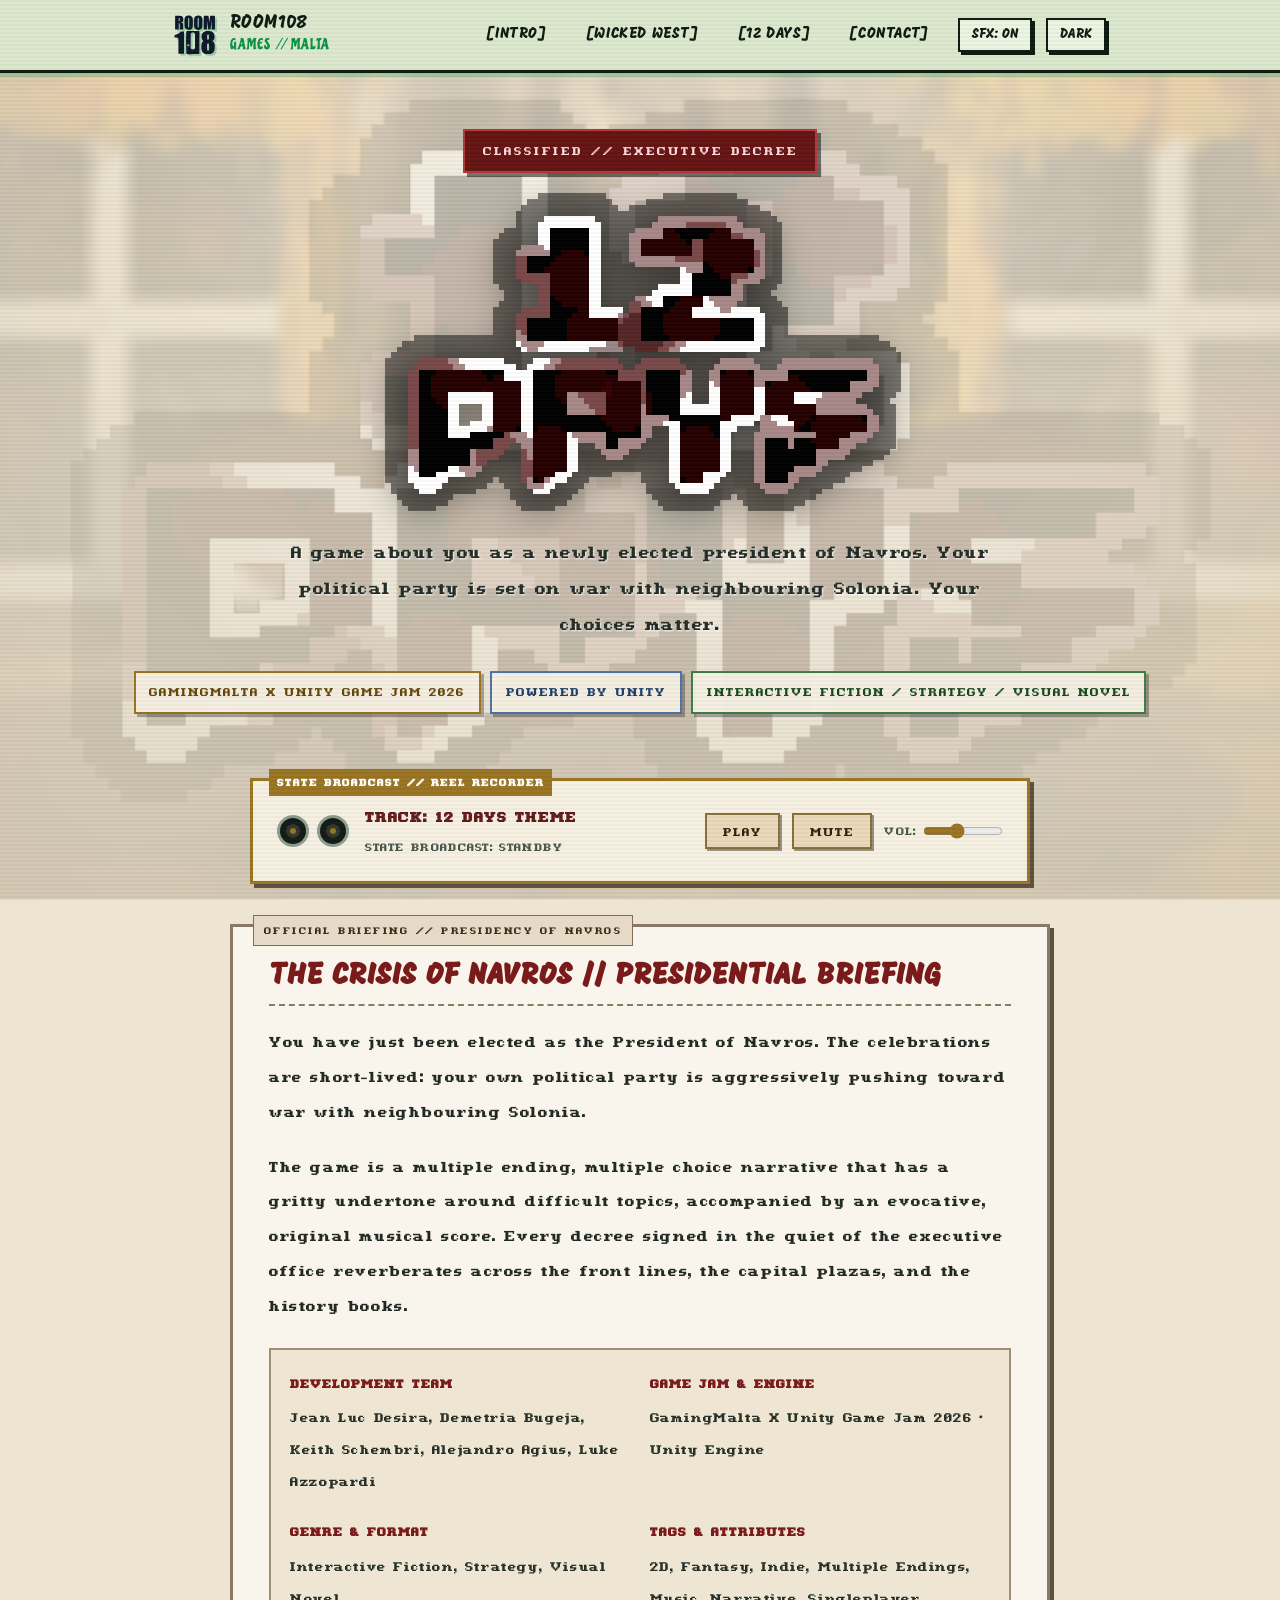
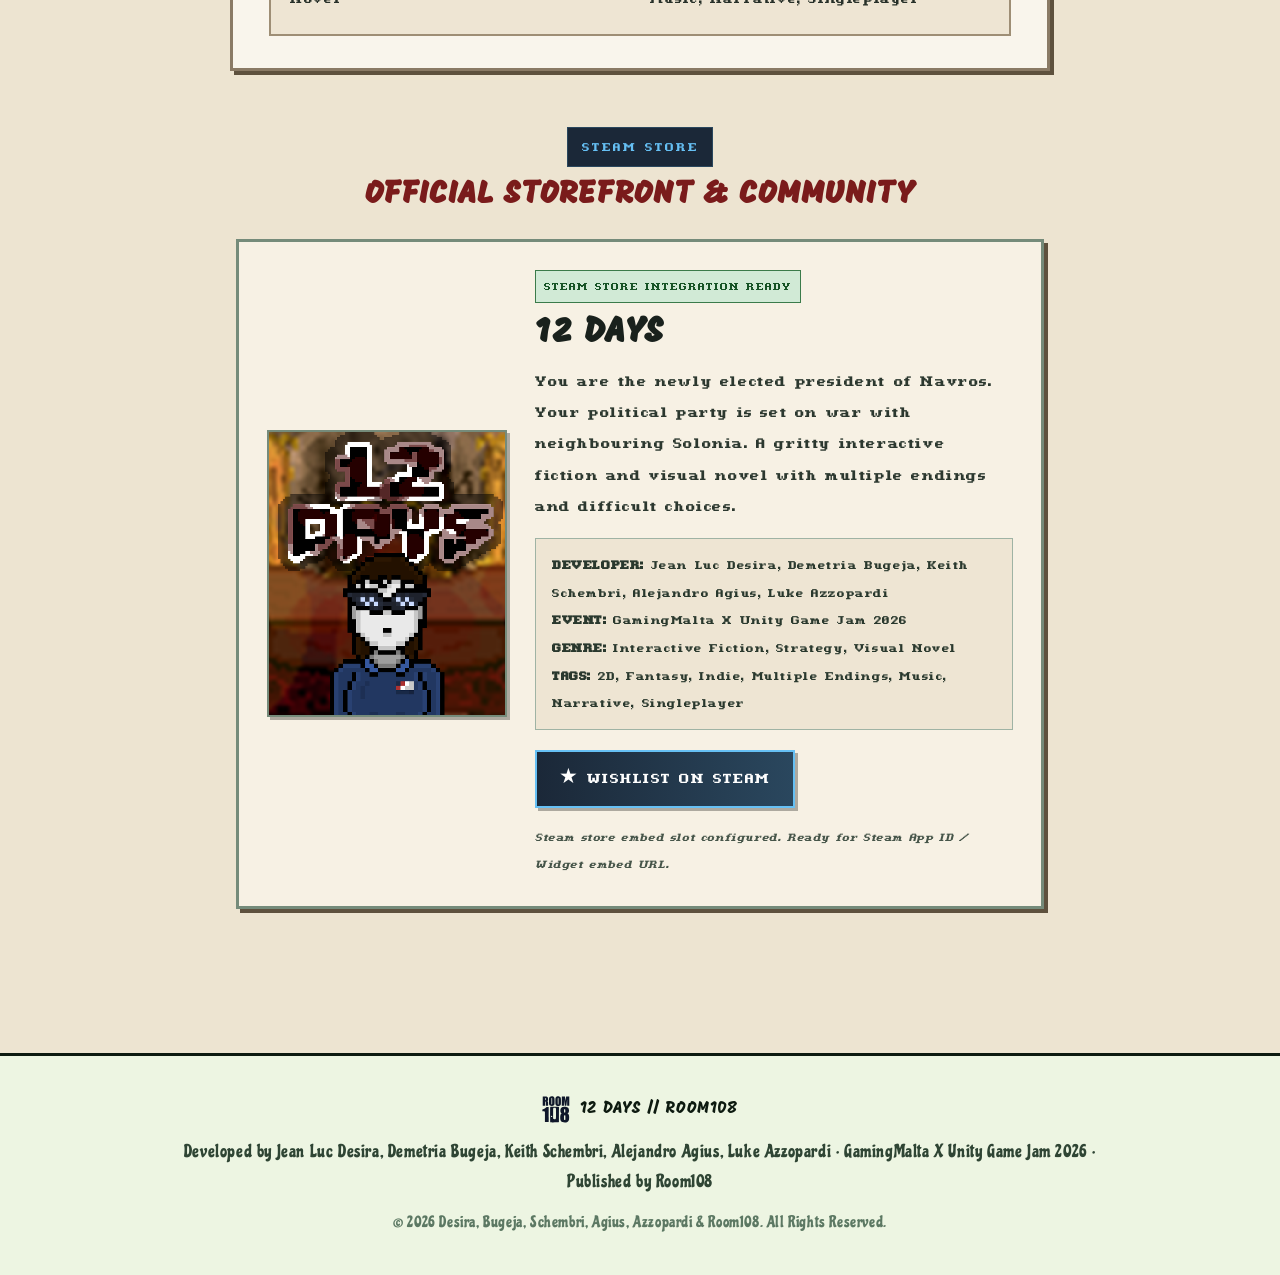
==== commit d3170bba: "Rotate pen cursor 90 deg anti-clockwise, fix cursor hover enlargement, trigger click SFX on all clic" ====
--- a/12-days.html
+++ b/12-days.html
@@ -27,8 +27,8 @@
 
     <!-- Stylesheets -->
     <link rel="stylesheet" href="css/animations.css">
-    <link rel="stylesheet" href="css/style.css?v=10">
-    <link rel="stylesheet" href="css/12-days.css?v=10">
+    <link rel="stylesheet" href="css/style.css?v=11">
+    <link rel="stylesheet" href="css/12-days.css?v=11">
 </head>
 <body class="days-page">
 
@@ -237,6 +237,6 @@
     <div id="toast-container" aria-live="polite"></div>
 
     <!-- Scripts -->
-    <script src="js/12-days.js?v=10"></script>
+    <script src="js/12-days.js?v=11"></script>
 </body>
 </html>
--- a/css/12-days.css
+++ b/css/12-days.css
@@ -1,15 +1,7 @@
 /* ==========================================================================
    12 Days - Dedicated Game Stylesheet
    Theme: Navros Executive Presidency (Gritty Political Thriller)
-   Palette:
-     Dark Bunker Paper: #111413
-     Executive Slate:   #1a201d
-     Parchment Warm:    #e8dec8
-     Parchment Dim:     #c7ba9f
-     State Crimson:     #8b1e1e
-     Blood Accent:      #b32727
-     Gold Seal:         #c99a3e
-     Ink Black:         #0c0f0d
+   Supports First-Class Light and Dark Themes
    ========================================================================== */
 
 /* Custom Font: Romulus */
@@ -21,62 +13,147 @@
     font-display: swap;
 }
 
-/* Global Cursor Override for 12 Days Page */
+/* ==========================================================================
+   Global Custom Pen Cursor (Uniform size, no hover enlargement)
+   The pen is rotated 90 deg anti-clockwise, nib is at bottom-left (2, 40)
+   ========================================================================== */
 body.days-page,
 body.days-page * {
-    cursor: url('../assets/12-days/images/cursor/Mouse_Cursor.png') 2 2, auto !important;
-}
-
-body.days-page a:hover,
-body.days-page button:hover,
-body.days-page input:hover,
-body.days-page select:hover,
-body.days-page .clickable:hover,
-body.days-page .pixel-btn:hover,
-body.days-page .steam-btn:hover {
-    cursor: url('../assets/12-days/images/cursor/Bigger-cursor.png') 4 4, pointer !important;
-}
-
-/* Page Background & Base Variables */
+    cursor: url('../assets/12-days/images/cursor/Mouse_Cursor.png') 2 40, auto !important;
+}
+
+/* ==========================================================================
+   Theme Variables
+   ========================================================================== */
 :root {
     --font-romulus: 'Romulus', 'Chicle', Georgia, serif;
-    --days-bg: #121714;
-    --days-desk: #1e2621;
-    --days-parchment: #ede4d1;
-    --days-parchment-border: #9f8c6e;
-    --days-ink: #161816;
-    --days-ink-dim: #444c45;
-    --days-red: #942020;
-    --days-red-dark: #661414;
-    --days-gold: #c99a3e;
-    --days-green: #296839;
-    --days-border-shadow: 4px 4px 0px #0a0d0b;
-}
-
+}
+
+/* DARK THEME (Default) */
+[data-theme="dark"] body.days-page {
+    --days-page-bg: #121714;
+    --days-bg-overlay: radial-gradient(circle at 50% 20%, rgba(20, 24, 21, 0.4) 0%, rgba(10, 13, 11, 0.95) 100%);
+    --days-text-main: #ede4d1;
+    --days-subtitle-color: #e6dfcd;
+    --days-subtitle-shadow: 2px 2px 4px rgba(0, 0, 0, 0.8);
+
+    --days-deck-bg: #171d19;
+    --days-deck-border: #c99a3e;
+    --days-deck-tag-bg: #c99a3e;
+    --days-deck-tag-color: #111512;
+    --days-track-title: #f7d98c;
+    --days-track-status: #92a496;
+    --days-btn-bg: #253128;
+    --days-btn-border: #58705e;
+    --days-btn-color: #e0eedf;
+    --days-btn-hover-bg: #36483b;
+    --days-btn-hover-border: #c99a3e;
+
+    --days-card-bg: #171d19;
+    --days-card-border: #3c493f;
+    --days-card-shadow: 4px 4px 0px #0a0d0b;
+    --days-card-badge-bg: #27342b;
+    --days-card-badge-border: #546a5a;
+    --days-card-badge-color: #b7cebe;
+    --days-card-heading: #f7d98c;
+    --days-card-text: #d8e5d9;
+
+    --days-credits-bg: #101412;
+    --days-credits-border: #28332a;
+    --days-credits-label: #c99a3e;
+    --days-credits-val: #b9cab8;
+
+    --days-steam-bg: #171d19;
+    --days-steam-border: #2e3e32;
+    --days-steam-meta-bg: #101412;
+    --days-steam-meta-border: #253127;
+    --days-steam-meta-color: #98aba0;
+    --days-steam-title: #ffffff;
+    --days-steam-summary: #cdd9ce;
+    --days-steam-badge-bg: #2a3f31;
+    --days-steam-badge-border: #4a6d54;
+    --days-steam-badge-color: #9fe2b2;
+
+    --days-badge-bg: rgba(18, 23, 20, 0.88);
+    --days-badge-jam-border: #c99a3e;
+    --days-badge-jam-color: #f7d98c;
+    --days-badge-engine-border: #8bb3e8;
+    --days-badge-engine-color: #c7dcfa;
+    --days-badge-genre-border: #9cd49c;
+    --days-badge-genre-color: #d1f3d1;
+}
+
+/* LIGHT THEME */
 [data-theme="light"] body.days-page {
-    --days-bg: #dcd4be;
-    --days-desk: #cbbf9f;
-    --days-parchment: #f9f5ea;
-    --days-parchment-border: #7c6b51;
-    --days-ink: #1a1e1b;
-    --days-ink-dim: #4f5851;
-    --days-border-shadow: 4px 4px 0px #242925;
-}
-
-/* Page Wrapper */
+    --days-page-bg: #ede4d1;
+    --days-bg-overlay: radial-gradient(circle at 50% 20%, rgba(245, 238, 224, 0.75) 0%, rgba(224, 214, 193, 0.92) 100%);
+    --days-text-main: #1e2420;
+    --days-subtitle-color: #242c26;
+    --days-subtitle-shadow: 1px 1px 2px rgba(255, 255, 255, 0.8);
+
+    --days-deck-bg: #f7f1e4;
+    --days-deck-border: #9b7524;
+    --days-deck-tag-bg: #9b7524;
+    --days-deck-tag-color: #ffffff;
+    --days-track-title: #631c1c;
+    --days-track-status: #465549;
+    --days-btn-bg: #ecd9ba;
+    --days-btn-border: #8a6f3b;
+    --days-btn-color: #2b1f0c;
+    --days-btn-hover-bg: #e2c99f;
+    --days-btn-hover-border: #631c1c;
+
+    --days-card-bg: #f9f5ec;
+    --days-card-border: #8a7a65;
+    --days-card-shadow: 4px 4px 0px #5e513e;
+    --days-card-badge-bg: #e6dac6;
+    --days-card-badge-border: #806e57;
+    --days-card-badge-color: #3b2d17;
+    --days-card-heading: #7a1b1b;
+    --days-card-text: #212923;
+
+    --days-credits-bg: #eee5d3;
+    --days-credits-border: #9e8e75;
+    --days-credits-label: #7a1b1b;
+    --days-credits-val: #273029;
+
+    --days-steam-bg: #f7f1e4;
+    --days-steam-border: #758b7a;
+    --days-steam-meta-bg: #eee5d3;
+    --days-steam-meta-border: #9fb3a4;
+    --days-steam-meta-color: #29382d;
+    --days-steam-title: #19211c;
+    --days-steam-summary: #2c382f;
+    --days-steam-badge-bg: #d1ead6;
+    --days-steam-badge-border: #3b7b4a;
+    --days-steam-badge-color: #175426;
+
+    --days-badge-bg: rgba(247, 241, 228, 0.95);
+    --days-badge-jam-border: #9b7524;
+    --days-badge-jam-color: #634707;
+    --days-badge-engine-border: #4d75a8;
+    --days-badge-engine-color: #1d3e69;
+    --days-badge-genre-border: #3d8045;
+    --days-badge-genre-color: #14491c;
+}
+
+/* ==========================================================================
+   Page Main Wrapper
+   ========================================================================== */
 .days-page-main {
-    background-color: var(--days-bg);
+    background-color: var(--days-page-bg);
     background-image: 
-        radial-gradient(circle at 50% 20%, rgba(20, 24, 21, 0.4) 0%, rgba(10, 13, 11, 0.95) 100%),
+        var(--days-bg-overlay),
         url('../assets/12-days/images/backgrounds/page-bg.png');
     background-size: cover;
     background-attachment: fixed;
     background-position: center top;
     min-height: 100vh;
     padding-bottom: 5rem;
-    color: var(--days-parchment);
+    color: var(--days-text-main);
     font-family: var(--font-romulus);
     image-rendering: auto;
+    transition: background-color 0.25s, color 0.25s;
 }
 
 /* ==========================================================================
@@ -92,21 +169,21 @@
     display: inline-flex;
     align-items: center;
     gap: 0.6rem;
-    background-color: var(--days-red-dark);
+    background-color: #661414;
     color: #ffdada;
     border: 2px solid #b33939;
     padding: 0.35rem 1.1rem;
     font-size: 1.15rem;
     letter-spacing: 2px;
     text-transform: uppercase;
-    box-shadow: var(--days-border-shadow);
+    box-shadow: 4px 4px 0px rgba(0,0,0,0.5);
     margin-bottom: 1.25rem;
 }
 
 .days-title-container {
     max-width: 680px;
     margin: 0 auto 1.5rem;
-    filter: drop-shadow(0 8px 16px rgba(0, 0, 0, 0.7));
+    filter: drop-shadow(0 8px 16px rgba(0, 0, 0, 0.4));
 }
 
 .days-title-img {
@@ -119,11 +196,11 @@
 .days-subtitle {
     font-size: 1.6rem;
     line-height: 1.4;
-    color: #e6dfcd;
+    color: var(--days-subtitle-color);
     max-width: 760px;
     margin: 0 auto 1.75rem;
     letter-spacing: 0.5px;
-    text-shadow: 2px 2px 4px rgba(0,0,0,0.8);
+    text-shadow: var(--days-subtitle-shadow);
 }
 
 .days-badge-row {
@@ -140,23 +217,23 @@
     font-size: 1.1rem;
     letter-spacing: 1px;
     border: 2px solid;
-    box-shadow: 3px 3px 0px rgba(0,0,0,0.5);
-    background: rgba(18, 23, 20, 0.85);
+    box-shadow: 3px 3px 0px rgba(0,0,0,0.3);
+    background: var(--days-badge-bg);
 }
 
 .days-badge.jam {
-    border-color: var(--days-gold);
-    color: #f7d98c;
+    border-color: var(--days-badge-jam-border);
+    color: var(--days-badge-jam-color);
 }
 
 .days-badge.engine {
-    border-color: #8bb3e8;
-    color: #c7dcfa;
+    border-color: var(--days-badge-engine-border);
+    color: var(--days-badge-engine-color);
 }
 
 .days-badge.genre {
-    border-color: #9cd49c;
-    color: #d1f3d1;
+    border-color: var(--days-badge-genre-border);
+    color: var(--days-badge-genre-color);
 }
 
 /* ==========================================================================
@@ -165,9 +242,9 @@
 .days-audio-deck {
     max-width: 780px;
     margin: 0 auto 2.5rem;
-    background: #171d19;
-    border: 3px solid var(--days-gold);
-    box-shadow: var(--days-border-shadow);
+    background: var(--days-deck-bg);
+    border: 3px solid var(--days-deck-border);
+    box-shadow: var(--days-card-shadow);
     padding: 1.25rem 1.5rem;
     display: flex;
     flex-wrap: wrap;
@@ -175,6 +252,7 @@
     justify-content: space-between;
     gap: 1.25rem;
     position: relative;
+    transition: background 0.25s, border-color 0.25s;
 }
 
 .days-audio-deck::before {
@@ -182,8 +260,8 @@
     position: absolute;
     top: -12px;
     left: 16px;
-    background: var(--days-gold);
-    color: #111512;
+    background: var(--days-deck-tag-bg);
+    color: var(--days-deck-tag-color);
     font-size: 0.95rem;
     font-weight: bold;
     padding: 0.1rem 0.5rem;
@@ -217,7 +295,7 @@
     position: absolute;
     width: 6px;
     height: 6px;
-    background: var(--days-gold);
+    background: var(--days-deck-border);
     border-radius: 50%;
     top: 50%;
     left: 50%;
@@ -239,13 +317,14 @@
 
 .audio-track-title {
     font-size: 1.3rem;
-    color: #f7d98c;
-    letter-spacing: 1px;
+    color: var(--days-track-title);
+    letter-spacing: 1px;
+    font-weight: bold;
 }
 
 .audio-track-status {
     font-size: 1.05rem;
-    color: #92a496;
+    color: var(--days-track-status);
 }
 
 .days-audio-controls {
@@ -255,26 +334,25 @@
 }
 
 .days-audio-btn {
-    background: #253128;
-    color: #e0eedf;
-    border: 2px solid #58705e;
+    background: var(--days-btn-bg);
+    color: var(--days-btn-color);
+    border: 2px solid var(--days-btn-border);
     padding: 0.45rem 1rem;
     font-family: var(--font-romulus);
     font-size: 1.15rem;
     letter-spacing: 1px;
-    box-shadow: 2px 2px 0px #090c0a;
-    transition: background 0.15s, transform 0.1s;
+    box-shadow: 2px 2px 0px rgba(0,0,0,0.4);
+    transition: background 0.15s, border-color 0.15s, transform 0.1s;
 }
 
 .days-audio-btn:hover {
-    background: #36483b;
-    border-color: var(--days-gold);
-    color: #ffffff;
+    background: var(--days-btn-hover-bg);
+    border-color: var(--days-btn-hover-border);
 }
 
 .days-audio-btn:active {
     transform: translate(1px, 1px);
-    box-shadow: 1px 1px 0px #090c0a;
+    box-shadow: 1px 1px 0px rgba(0,0,0,0.4);
 }
 
 .days-vol-wrap {
@@ -285,11 +363,11 @@
 
 .days-vol-wrap label {
     font-size: 1.05rem;
-    color: #92a496;
+    color: var(--days-track-status);
 }
 
 .days-vol-wrap input[type="range"] {
-    accent-color: var(--days-gold);
+    accent-color: var(--days-deck-border);
     width: 80px;
 }
 
@@ -299,11 +377,12 @@
 .days-story-card {
     max-width: 820px;
     margin: 0 auto 3.5rem;
-    background: #171d19;
-    border: 3px solid #3c493f;
-    box-shadow: var(--days-border-shadow);
+    background: var(--days-card-bg);
+    border: 3px solid var(--days-card-border);
+    box-shadow: var(--days-card-shadow);
     padding: 2rem 2.25rem;
     position: relative;
+    transition: background 0.25s, border-color 0.25s;
 }
 
 .days-story-card::before {
@@ -311,9 +390,9 @@
     position: absolute;
     top: -12px;
     left: 20px;
-    background: #27342b;
-    border: 1px solid #546a5a;
-    color: #b7cebe;
+    background: var(--days-card-badge-bg);
+    border: 1px solid var(--days-card-badge-border);
+    color: var(--days-card-badge-color);
     font-size: 0.95rem;
     padding: 0.15rem 0.6rem;
     letter-spacing: 1.5px;
@@ -321,17 +400,17 @@
 
 .days-story-heading {
     font-size: 1.85rem;
-    color: #f7d98c;
+    color: var(--days-card-heading);
     margin-bottom: 1.2rem;
     letter-spacing: 1px;
-    border-bottom: 2px dashed #3c493f;
+    border-bottom: 2px dashed var(--days-card-border);
     padding-bottom: 0.5rem;
 }
 
 .days-story-text {
     font-size: 1.45rem;
     line-height: 1.5;
-    color: #d8e5d9;
+    color: var(--days-card-text);
     margin-bottom: 1.25rem;
 }
 
@@ -339,8 +418,8 @@
     display: grid;
     grid-template-columns: repeat(auto-fit, minmax(240px, 1fr));
     gap: 1.2rem;
-    background: #101412;
-    border: 2px solid #28332a;
+    background: var(--days-credits-bg);
+    border: 2px solid var(--days-credits-border);
     padding: 1.2rem;
     margin-top: 1.5rem;
 }
@@ -348,14 +427,14 @@
 .days-credit-item strong {
     display: block;
     font-size: 1.15rem;
-    color: var(--days-gold);
+    color: var(--days-credits-label);
     letter-spacing: 1px;
     margin-bottom: 0.25rem;
 }
 
 .days-credit-item span {
     font-size: 1.25rem;
-    color: #b9cab8;
+    color: var(--days-credits-val);
 }
 
 /* ==========================================================================
@@ -385,16 +464,17 @@
 
 .days-steam-title {
     font-size: 2rem;
-    color: #f7d98c;
+    color: var(--days-card-heading);
     letter-spacing: 1px;
 }
 
 .steam-embed-wrapper {
-    background: #171d19;
-    border: 3px solid #2e3e32;
-    box-shadow: var(--days-border-shadow);
+    background: var(--days-steam-bg);
+    border: 3px solid var(--days-steam-border);
+    box-shadow: var(--days-card-shadow);
     padding: 1.75rem;
     position: relative;
+    transition: background 0.25s, border-color 0.25s;
 }
 
 .steam-placeholder-card {
@@ -407,16 +487,16 @@
 .steam-capsule-img {
     width: 100%;
     height: auto;
-    border: 2px solid #3d4f41;
-    box-shadow: 3px 3px 0px #090c0a;
+    border: 2px solid var(--days-steam-border);
+    box-shadow: 3px 3px 0px rgba(0,0,0,0.3);
     display: block;
 }
 
 .steam-status-badge {
     display: inline-block;
-    background: #2a3f31;
-    border: 1px solid #4a6d54;
-    color: #9fe2b2;
+    background: var(--days-steam-badge-bg);
+    border: 1px solid var(--days-steam-badge-border);
+    color: var(--days-steam-badge-color);
     font-size: 1rem;
     letter-spacing: 1px;
     padding: 0.15rem 0.5rem;
@@ -425,7 +505,7 @@
 
 .steam-game-name {
     font-size: 2.2rem;
-    color: #ffffff;
+    color: var(--days-steam-title);
     letter-spacing: 1.5px;
     margin-bottom: 0.6rem;
 }
@@ -433,18 +513,18 @@
 .steam-game-summary {
     font-size: 1.35rem;
     line-height: 1.45;
-    color: #cdd9ce;
+    color: var(--days-steam-summary);
     margin-bottom: 1rem;
 }
 
 .steam-meta-grid {
     font-size: 1.15rem;
-    color: #98aba0;
+    color: var(--days-steam-meta-color);
     line-height: 1.5;
     margin-bottom: 1.25rem;
-    background: #101412;
+    background: var(--days-steam-meta-bg);
     padding: 0.75rem 1rem;
-    border: 1px solid #253127;
+    border: 1px solid var(--days-steam-meta-border);
 }
 
 .steam-actions {
@@ -463,7 +543,7 @@
     font-size: 1.3rem;
     letter-spacing: 1px;
     text-decoration: none;
-    box-shadow: 3px 3px 0px #090c0a;
+    box-shadow: 3px 3px 0px rgba(0,0,0,0.3);
     transition: background 0.15s, transform 0.1s;
     display: inline-flex;
     align-items: center;
@@ -478,12 +558,12 @@
 
 .steam-btn:active {
     transform: translate(1px, 1px);
-    box-shadow: 1px 1px 0px #090c0a;
+    box-shadow: 1px 1px 0px rgba(0,0,0,0.3);
 }
 
 .steam-note {
     font-size: 1.05rem;
-    color: #7b8f81;
+    color: var(--days-track-status);
     font-style: italic;
 }
 
@@ -492,7 +572,7 @@
     width: 100%;
     height: 190px;
     border: none;
-    box-shadow: var(--days-border-shadow);
+    box-shadow: var(--days-card-shadow);
 }
 
 /* ==========================================================================
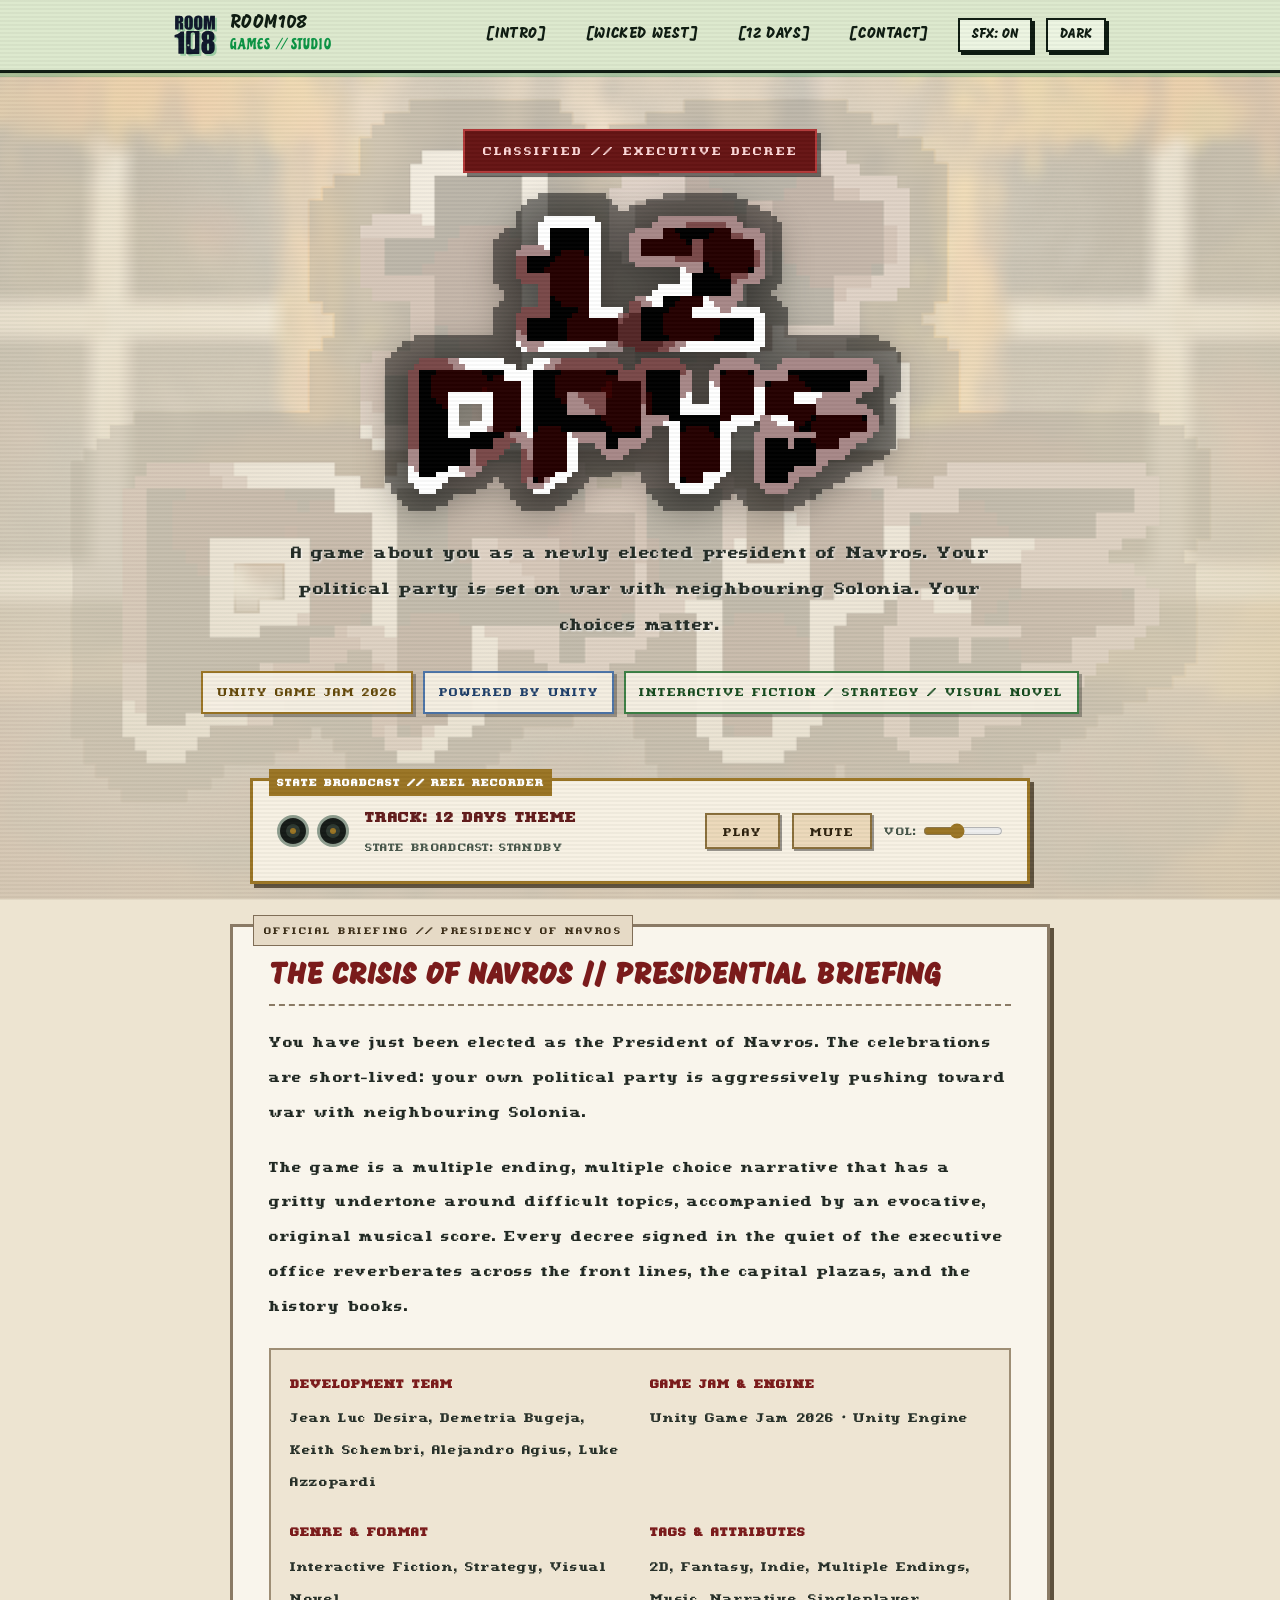
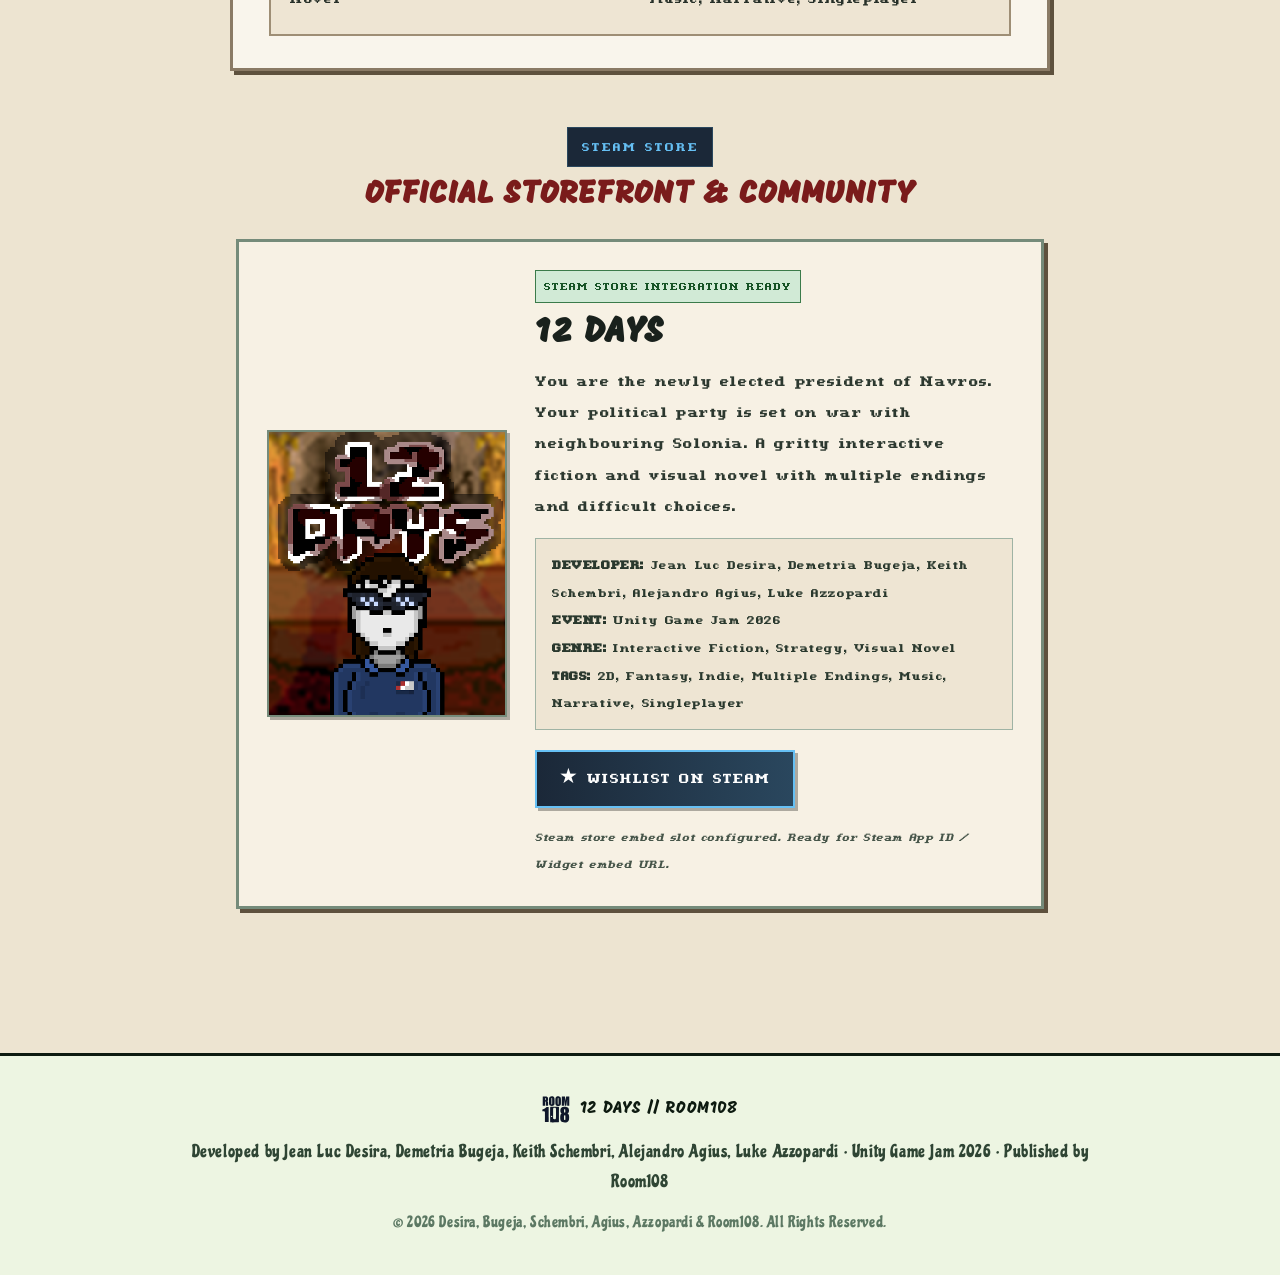
==== commit 1252a914: "Remove all references to Malta across HTML, navbar, footer, badges, and scripts" ====
--- a/12-days.html
+++ b/12-days.html
@@ -4,7 +4,7 @@
     <meta charset="UTF-8">
     <meta name="viewport" content="width=device-width, initial-scale=1.0">
     <title>12 Days — Developed by Jean Luc Desira, Demetria Bugeja, Keith Schembri, Alejandro Agius, Luke Azzopardi // Published by Room108</title>
-    <meta name="description" content="12 Days is a gritty multiple-choice narrative and political thriller developed with Unity for the GamingMalta X Unity Game Jam 2026. Your choices decide the fate of Navros.">
+    <meta name="description" content="12 Days is a gritty multiple-choice narrative and political thriller developed with Unity for the Unity Game Jam 2026. Your choices decide the fate of Navros.">
     <meta name="theme-color" content="#121714">
 
     <!-- Security Policies -->
@@ -27,8 +27,8 @@
 
     <!-- Stylesheets -->
     <link rel="stylesheet" href="css/animations.css">
-    <link rel="stylesheet" href="css/style.css?v=11">
-    <link rel="stylesheet" href="css/12-days.css?v=11">
+    <link rel="stylesheet" href="css/style.css?v=16">
+    <link rel="stylesheet" href="css/12-days.css?v=16">
 </head>
 <body class="days-page">
 
@@ -41,7 +41,7 @@
                 <img id="nav-logo" class="brand-logo-img" src="assets/logo-black-cropped.svg" alt="Room108 Logo">
                 <div class="brand-title-wrap">
                     <span class="brand-title">ROOM108</span>
-                    <span class="brand-sub">GAMES // MALTA</span>
+                    <span class="brand-sub">GAMES // STUDIO</span>
                 </div>
             </a>
 
@@ -98,7 +98,7 @@
             </p>
 
             <div class="days-badge-row">
-                <span class="days-badge jam">GAMINGMALTA X UNITY GAME JAM 2026</span>
+                <span class="days-badge jam">UNITY GAME JAM 2026</span>
                 <span class="days-badge engine">POWERED BY UNITY</span>
                 <span class="days-badge genre">INTERACTIVE FICTION / STRATEGY / VISUAL NOVEL</span>
             </div>
@@ -158,7 +158,7 @@
                     </div>
                     <div class="days-credit-item">
                         <strong>GAME JAM &amp; ENGINE</strong>
-                        <span>GamingMalta X Unity Game Jam 2026 • Unity Engine</span>
+                        <span>Unity Game Jam 2026 • Unity Engine</span>
                     </div>
                     <div class="days-credit-item">
                         <strong>GENRE &amp; FORMAT</strong>
@@ -196,7 +196,7 @@
                         </p>
                         <div class="steam-meta-grid">
                             <div><strong>DEVELOPER:</strong> Jean Luc Desira, Demetria Bugeja, Keith Schembri, Alejandro Agius, Luke Azzopardi</div>
-                            <div><strong>EVENT:</strong> GamingMalta X Unity Game Jam 2026</div>
+                            <div><strong>EVENT:</strong> Unity Game Jam 2026</div>
                             <div><strong>GENRE:</strong> Interactive Fiction, Strategy, Visual Novel</div>
                             <div><strong>TAGS:</strong> 2D, Fantasy, Indie, Multiple Endings, Music, Narrative, Singleplayer</div>
                         </div>
@@ -225,7 +225,7 @@
                 <span>12 DAYS // ROOM108</span>
             </div>
             <div class="footer-motto">
-                Developed by Jean Luc Desira, Demetria Bugeja, Keith Schembri, Alejandro Agius, Luke Azzopardi &bull; GamingMalta X Unity Game Jam 2026 &bull; Published by Room108
+                Developed by Jean Luc Desira, Demetria Bugeja, Keith Schembri, Alejandro Agius, Luke Azzopardi &bull; Unity Game Jam 2026 &bull; Published by Room108
             </div>
             <div class="footer-copyright">
                 &copy; 2026 Desira, Bugeja, Schembri, Agius, Azzopardi &amp; Room108. All Rights Reserved.
@@ -237,6 +237,6 @@
     <div id="toast-container" aria-live="polite"></div>
 
     <!-- Scripts -->
-    <script src="js/12-days.js?v=11"></script>
+    <script src="js/12-days.js?v=16"></script>
 </body>
 </html>
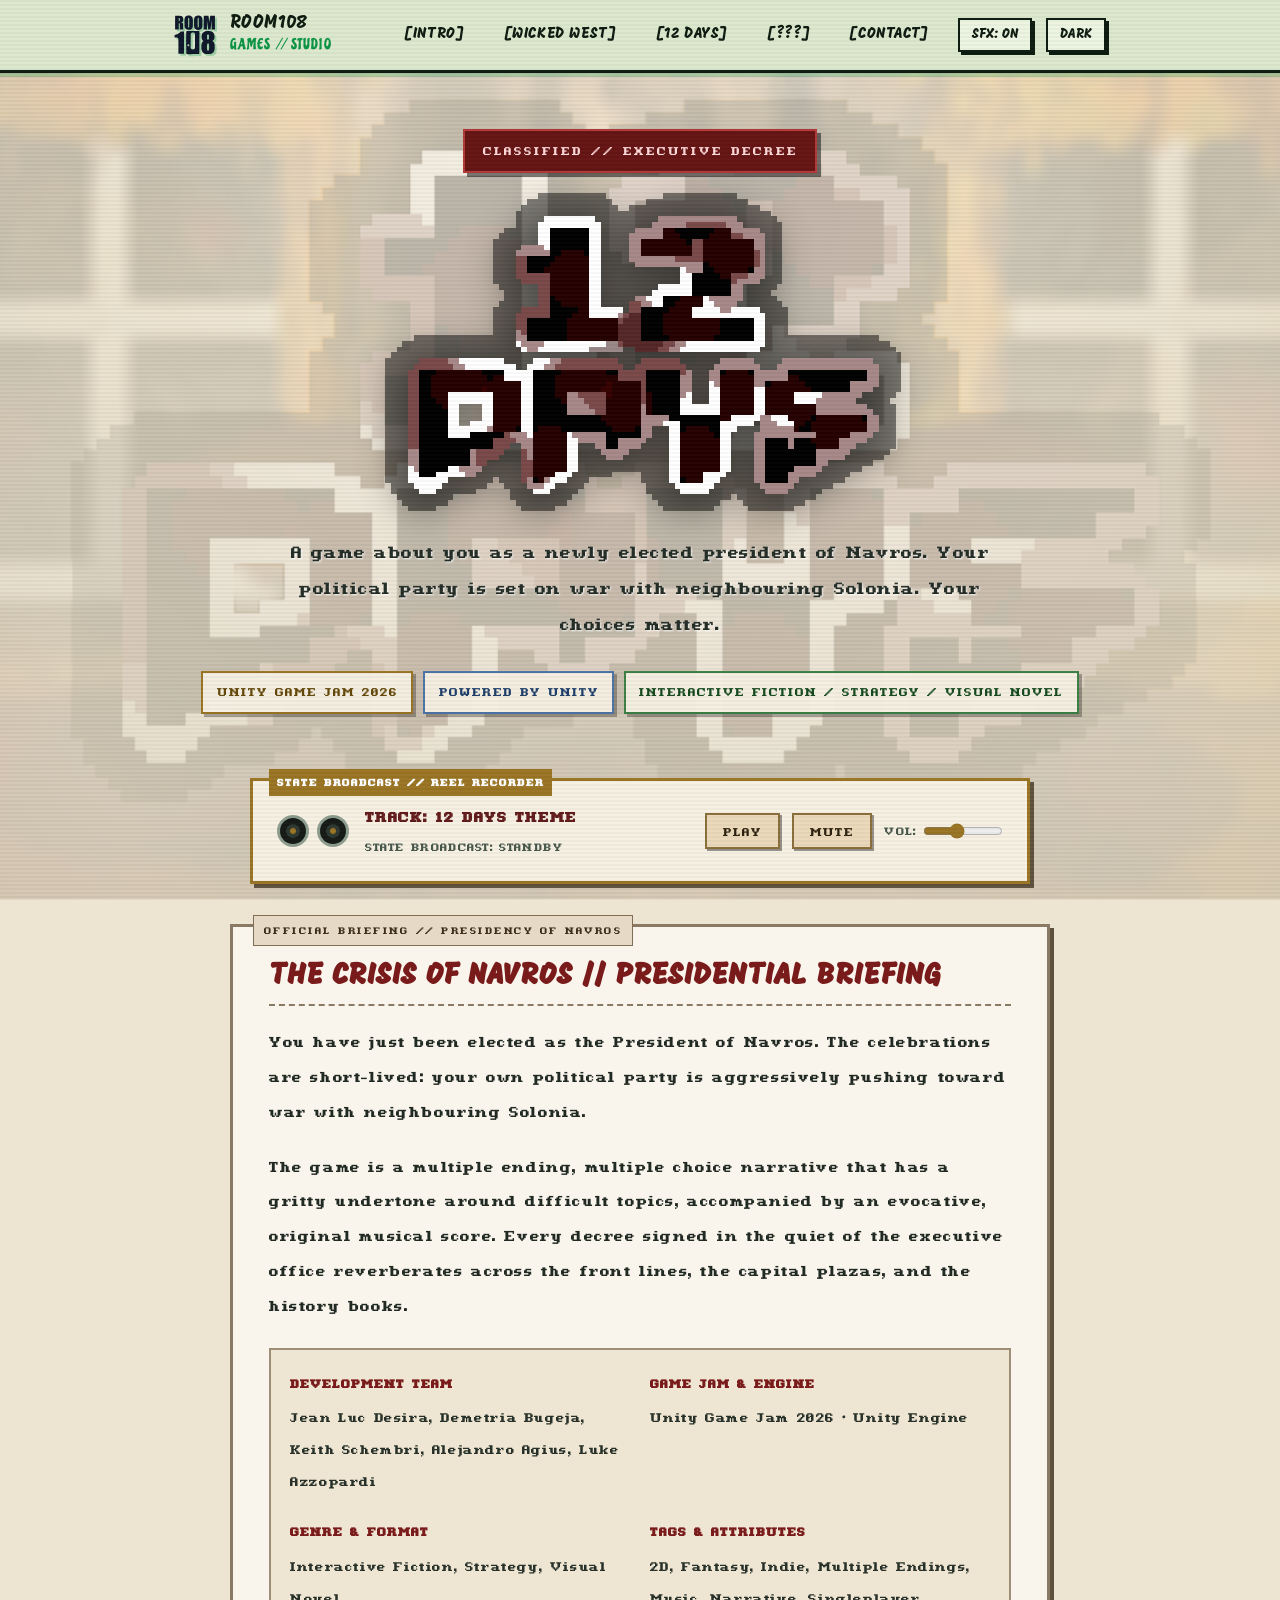
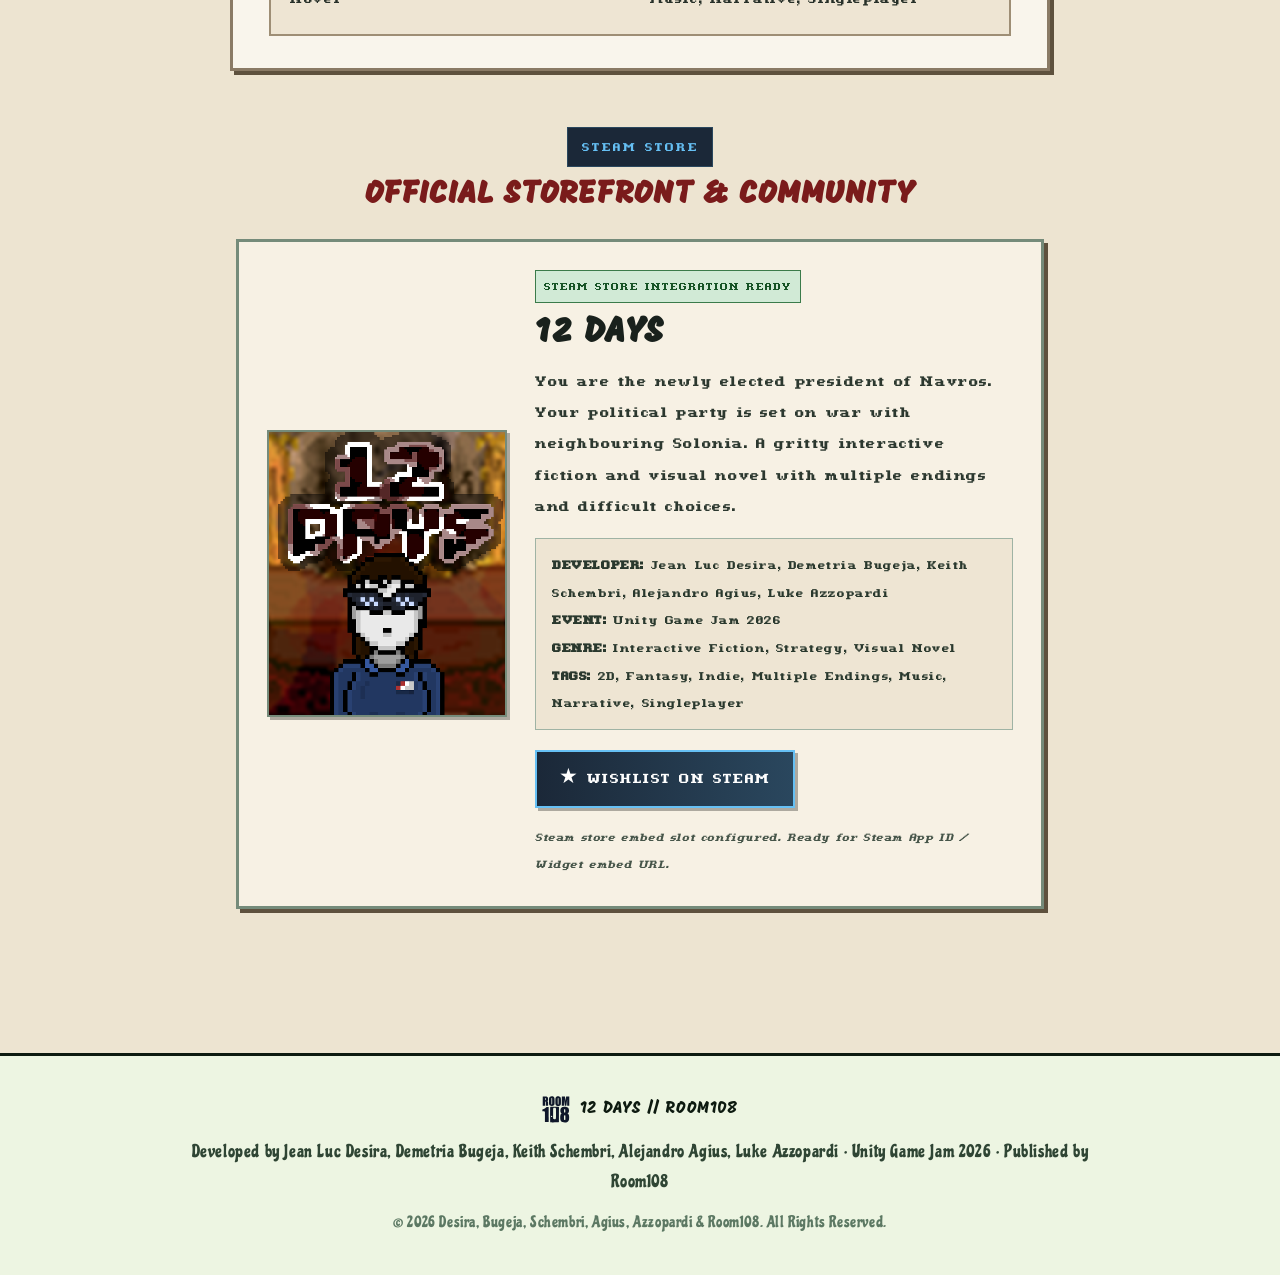
==== commit 3b0965c3: "Add [???] mystery page with giant title and wire navigation" ====
--- a/12-days.html
+++ b/12-days.html
@@ -27,8 +27,8 @@
 
     <!-- Stylesheets -->
     <link rel="stylesheet" href="css/animations.css">
-    <link rel="stylesheet" href="css/style.css?v=16">
-    <link rel="stylesheet" href="css/12-days.css?v=16">
+    <link rel="stylesheet" href="css/style.css?v=17">
+    <link rel="stylesheet" href="css/12-days.css?v=17">
 </head>
 <body class="days-page">
 
@@ -56,6 +56,7 @@
                 <a href="index.html#intro" class="nav-link">[INTRO]</a>
                 <a href="wicked-west.html" class="nav-link">[WICKED WEST]</a>
                 <a href="12-days.html" class="nav-link active">[12 DAYS]</a>
+                <a href="mystery.html" class="nav-link">[???]</a>
                 <a href="index.html#contact" class="nav-link">[CONTACT]</a>
 
                 <div class="nav-menu-actions">
@@ -237,6 +238,6 @@
     <div id="toast-container" aria-live="polite"></div>
 
     <!-- Scripts -->
-    <script src="js/12-days.js?v=16"></script>
+    <script src="js/12-days.js?v=17"></script>
 </body>
 </html>
--- a/css/style.css
+++ b/css/style.css
@@ -952,3 +952,44 @@
         bottom: 1rem;
     }
 }
+
+/* ==========================================================================
+   Mystery Page ([???])
+   ========================================================================== */
+
+.mystery-section {
+    min-height: calc(100vh - 75px - 90px);
+    display: flex;
+    flex-direction: column;
+    align-items: center;
+    justify-content: center;
+    position: relative;
+    padding: 2rem;
+    text-align: center;
+    overflow: hidden;
+}
+
+.mystery-title {
+    font-family: var(--font-heading);
+    font-size: clamp(6rem, 24vw, 16rem);
+    color: var(--color-ink);
+    line-height: 1;
+    letter-spacing: 0.12em;
+    margin: 0;
+    user-select: none;
+    text-shadow: 8px 8px 0px var(--color-primary);
+    transition: transform 0.15s steps(2), text-shadow 0.15s steps(2);
+}
+
+.mystery-title:hover {
+    transform: scale(1.05);
+    text-shadow: 10px 10px 0px var(--color-secondary);
+}
+
+[data-theme="dark"] .mystery-title {
+    text-shadow: 8px 8px 0px var(--color-secondary);
+}
+
+[data-theme="dark"] .mystery-title:hover {
+    text-shadow: 10px 10px 0px var(--color-primary);
+}
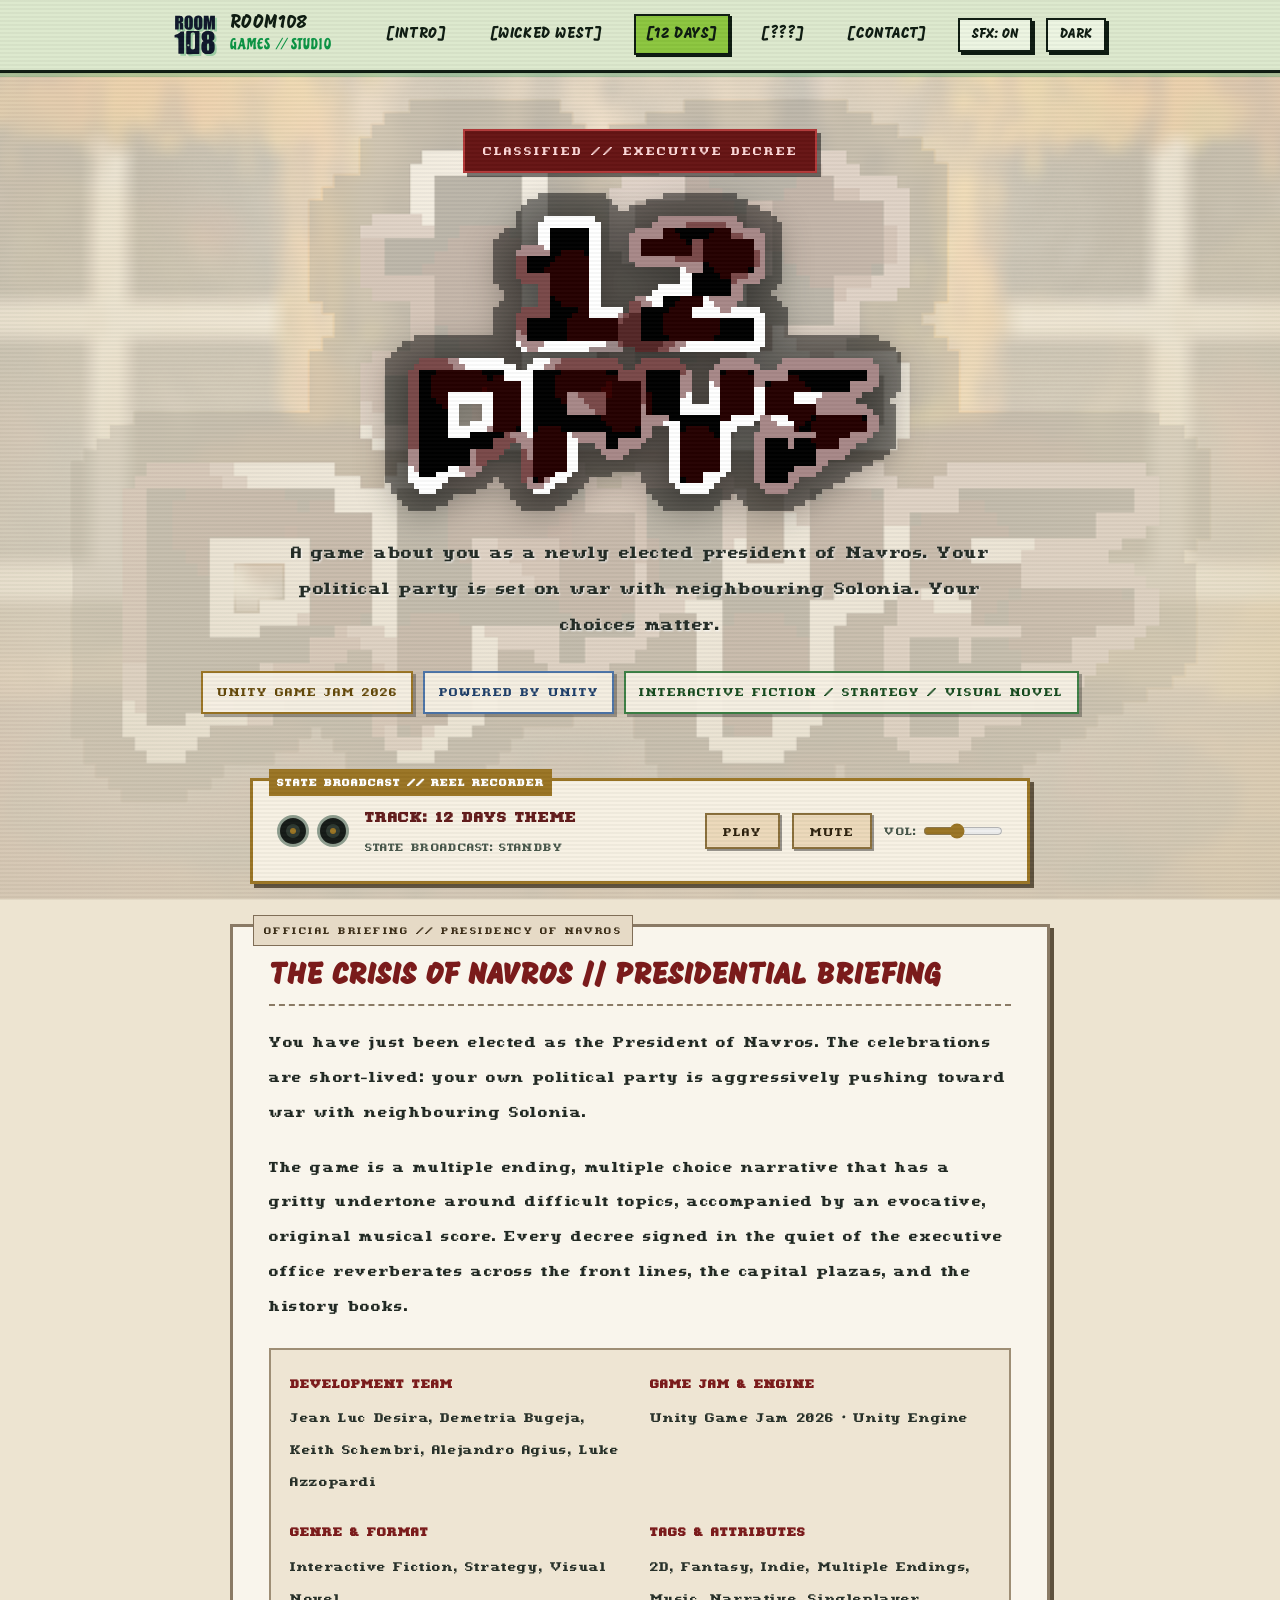
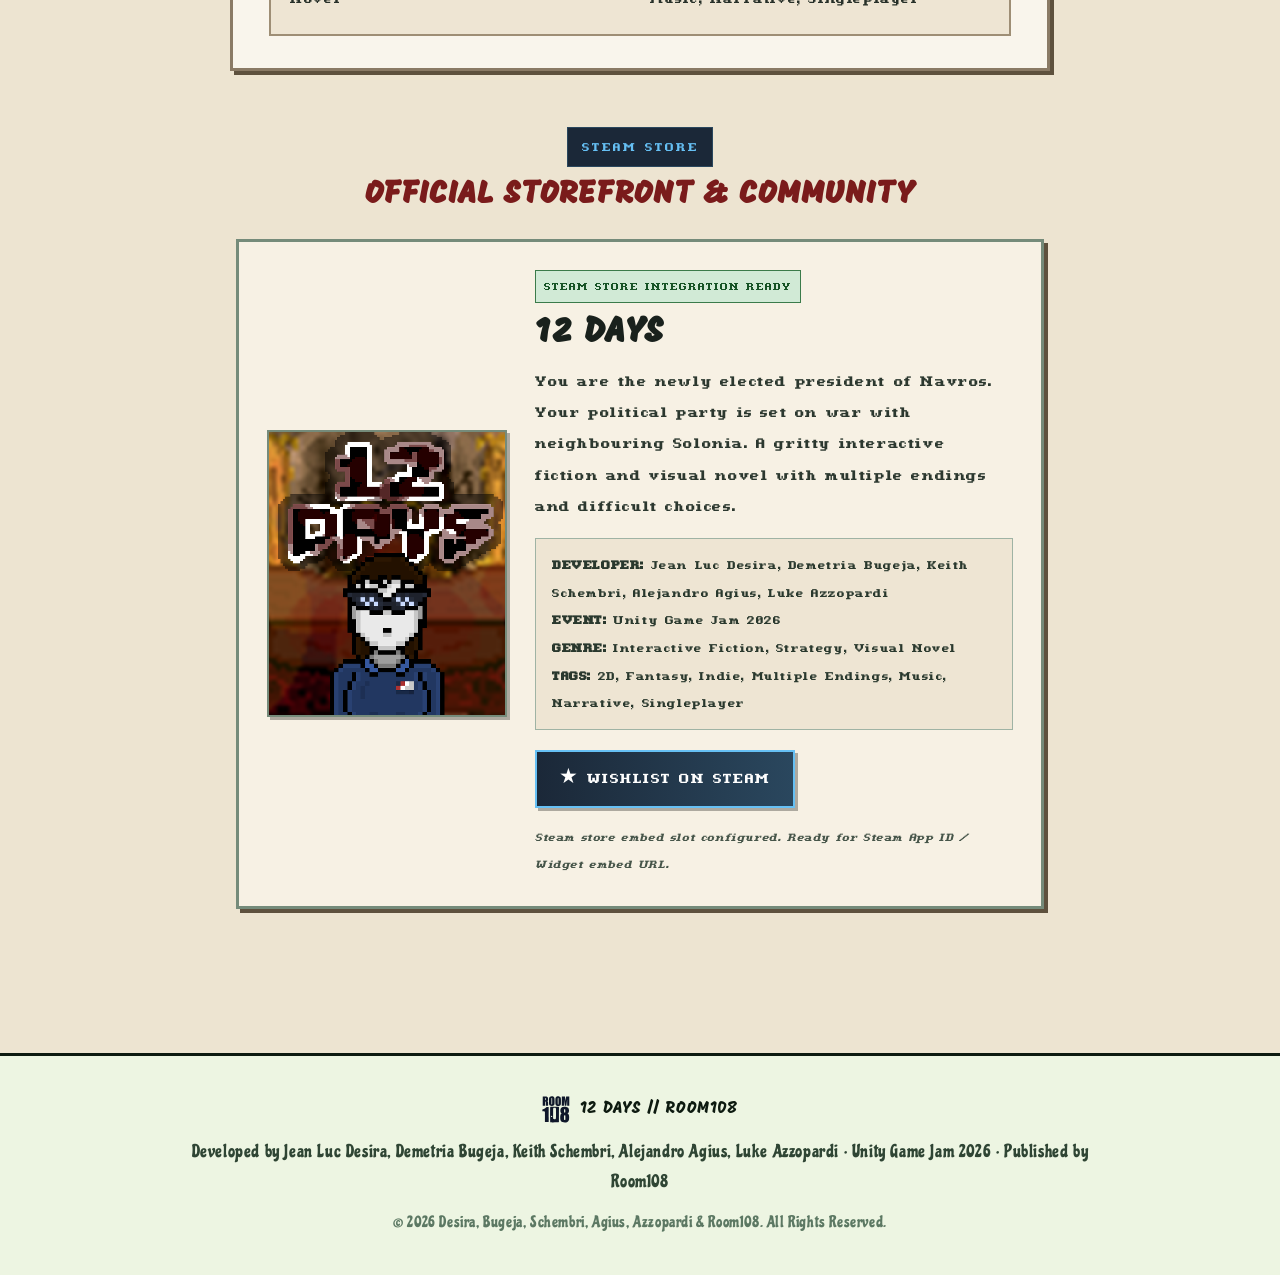
==== commit 9c7cf738: "Standardize navigation bar structure, styling, active state, and interactions across all pages" ====
--- a/12-days.html
+++ b/12-days.html
@@ -5,7 +5,7 @@
     <meta name="viewport" content="width=device-width, initial-scale=1.0">
     <title>12 Days — Developed by Jean Luc Desira, Demetria Bugeja, Keith Schembri, Alejandro Agius, Luke Azzopardi // Published by Room108</title>
     <meta name="description" content="12 Days is a gritty multiple-choice narrative and political thriller developed with Unity for the Unity Game Jam 2026. Your choices decide the fate of Navros.">
-    <meta name="theme-color" content="#121714">
+    <meta name="theme-color" content="#DDE9CE">
 
     <!-- Security Policies -->
     <meta http-equiv="Content-Security-Policy" content="default-src 'self'; script-src 'self'; style-src 'self' 'unsafe-inline' https://fonts.googleapis.com; font-src 'self' https://fonts.gstatic.com data:; img-src 'self' data: https:; media-src 'self' data:; connect-src 'self'; frame-src 'self' https://store.steampowered.com; base-uri 'self'; form-action 'self';">
@@ -27,8 +27,16 @@
 
     <!-- Stylesheets -->
     <link rel="stylesheet" href="css/animations.css">
-    <link rel="stylesheet" href="css/style.css?v=17">
-    <link rel="stylesheet" href="css/12-days.css?v=17">
+    <link rel="stylesheet" href="css/style.css?v=18">
+    <link rel="stylesheet" href="css/12-days.css?v=18">
+
+    <!-- Theme Pre-hydration (Prevents flash of wrong theme) -->
+    <script>
+        (function () {
+            var theme = localStorage.getItem('room108_theme') || 'light';
+            document.documentElement.setAttribute('data-theme', theme);
+        })();
+    </script>
 </head>
 <body class="days-page">
 
@@ -67,7 +75,7 @@
 
                     <!-- Theme Toggle Button -->
                     <button id="pixel-theme-btn" class="pixel-theme-btn" title="Toggle Dark/Light Mode">
-                        <span>LIGHT</span>
+                        <span>DARK</span>
                     </button>
                 </div>
             </nav>
@@ -238,6 +246,6 @@
     <div id="toast-container" aria-live="polite"></div>
 
     <!-- Scripts -->
-    <script src="js/12-days.js?v=17"></script>
+    <script src="js/12-days.js?v=18"></script>
 </body>
 </html>
--- a/css/style.css
+++ b/css/style.css
@@ -179,6 +179,11 @@
     transition: background-color 0.15s steps(3), border-color 0.15s steps(3);
 }
 
+.pixel-navbar a,
+.pixel-navbar button {
+    cursor: pointer;
+}
+
 .nav-container {
     position: relative;
     display: flex;
@@ -247,12 +252,18 @@
     font-size: 0.95rem;
     color: var(--color-ink);
     padding: 0.4rem 0.6rem;
+    border: 2px solid transparent;
     transition: all 0.08s steps(2);
-}
-
-.nav-link:hover {
+    display: inline-flex;
+    align-items: center;
+    justify-content: center;
+}
+
+.nav-link:hover,
+.nav-link.active {
     background-color: var(--color-primary);
     color: #0d1a10;
+    border-color: var(--border-color);
     box-shadow: 2px 2px 0 var(--border-color);
 }
 
@@ -926,7 +937,8 @@
         font-size: 1.05rem;
     }
 
-    .nav-menu .nav-link:hover {
+    .nav-menu .nav-link:hover,
+    .nav-menu .nav-link.active {
         background-color: var(--color-primary);
         color: #0d1a10;
     }
--- a/css/12-days.css
+++ b/css/12-days.css
@@ -17,9 +17,23 @@
    Global Custom Pen Cursor (Uniform size, no hover enlargement)
    The pen is rotated 90 deg anti-clockwise, nib is at bottom-left (2, 40)
    ========================================================================== */
-body.days-page,
-body.days-page * {
+body.days-page .days-page-main,
+body.days-page .days-page-main *,
+body.days-page .pixel-footer,
+body.days-page .pixel-footer * {
     cursor: url('../assets/12-days/images/cursor/Mouse_Cursor.png') 2 40, auto !important;
+}
+
+body.days-page .pixel-navbar,
+body.days-page .pixel-navbar * {
+    cursor: auto !important;
+}
+
+body.days-page .pixel-navbar a,
+body.days-page .pixel-navbar button,
+body.days-page .pixel-navbar a *,
+body.days-page .pixel-navbar button * {
+    cursor: pointer !important;
 }
 
 /* ==========================================================================
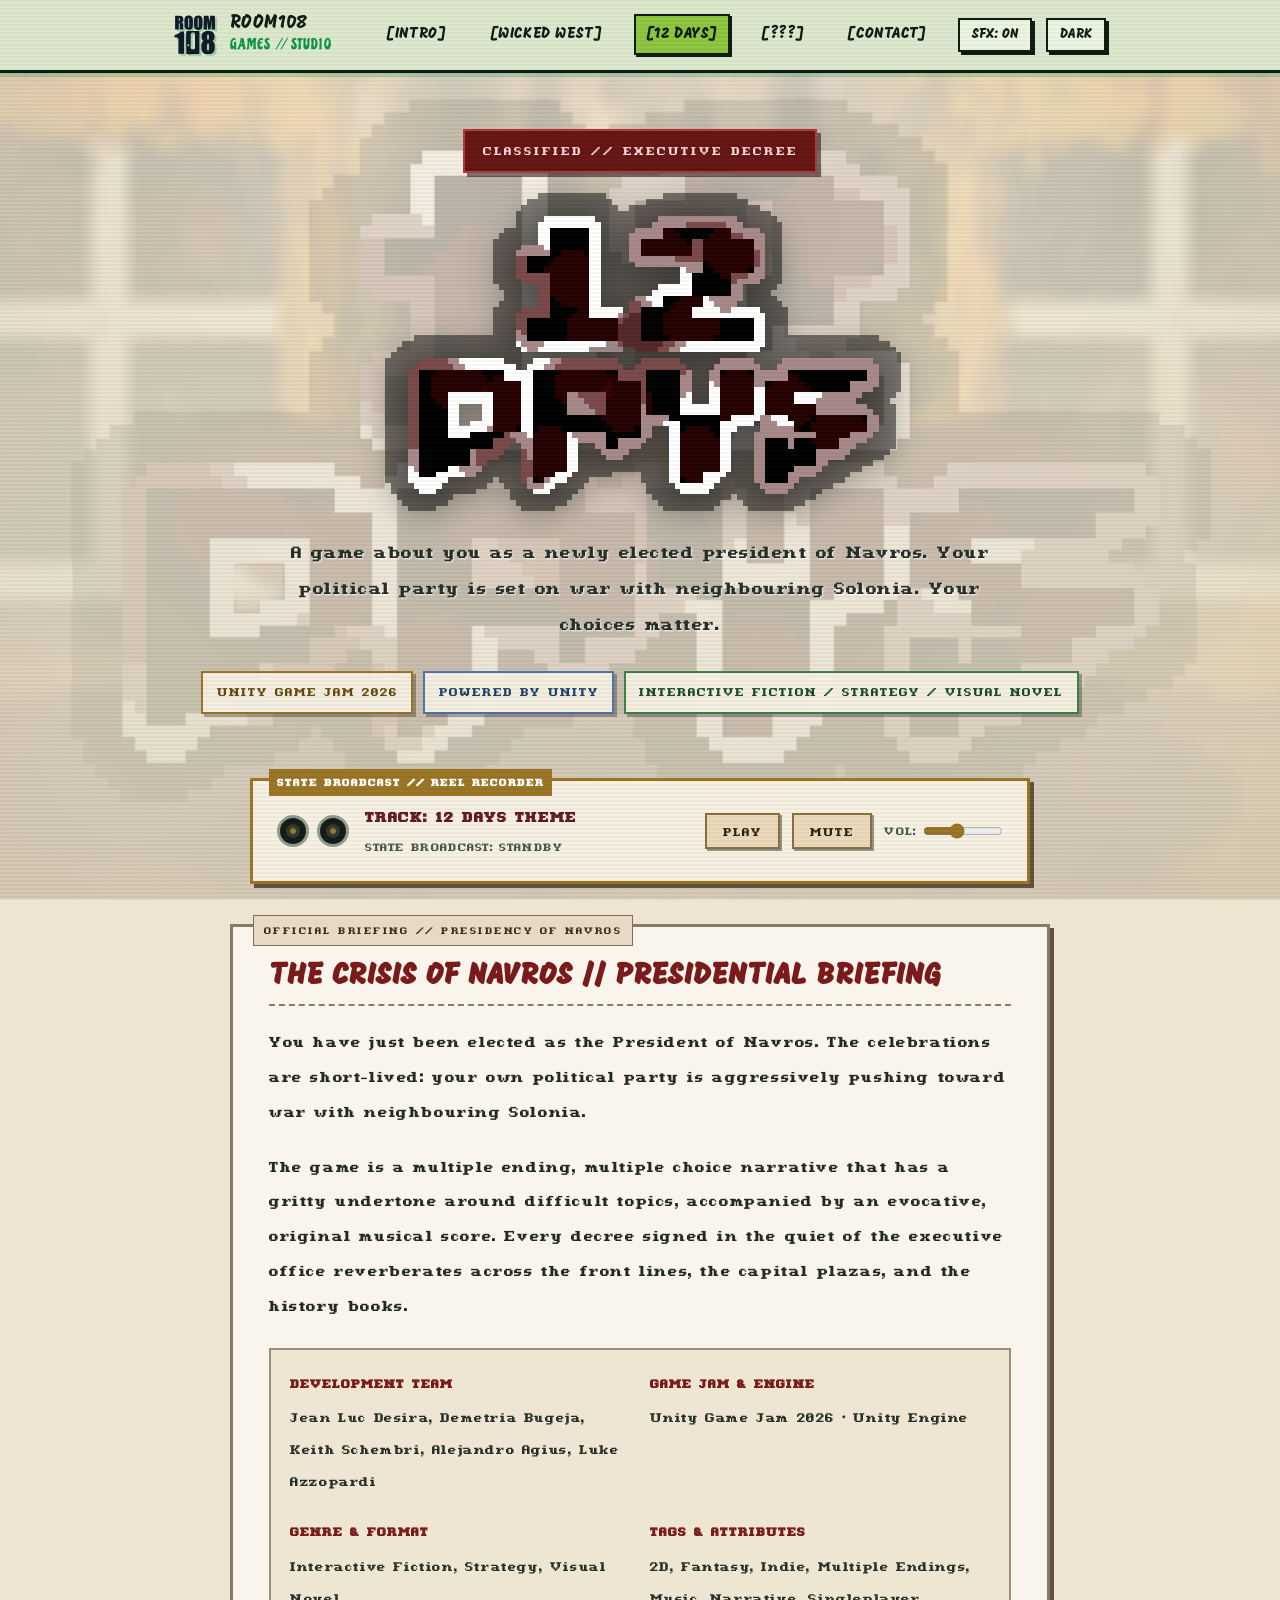
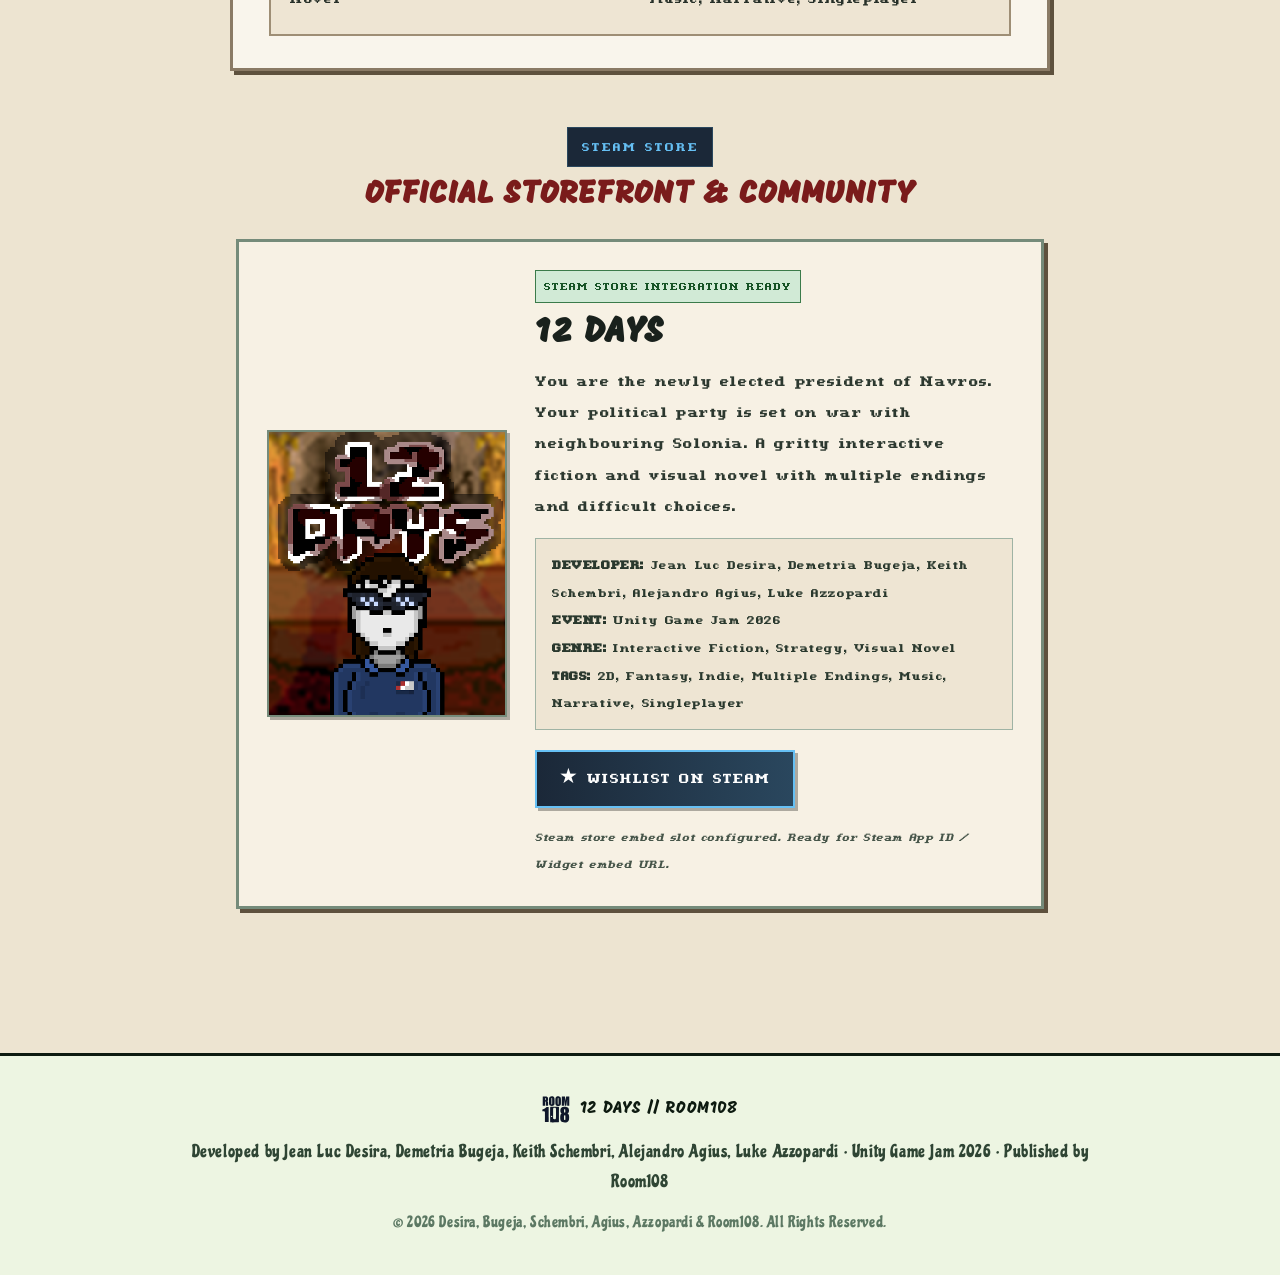
==== commit f68f3674: "Optimize mobile responsiveness, viewport scaling, and touch scrolling across all pages" ====
--- a/12-days.html
+++ b/12-days.html
@@ -27,8 +27,8 @@
 
     <!-- Stylesheets -->
     <link rel="stylesheet" href="css/animations.css">
-    <link rel="stylesheet" href="css/style.css?v=18">
-    <link rel="stylesheet" href="css/12-days.css?v=18">
+    <link rel="stylesheet" href="css/style.css?v=19">
+    <link rel="stylesheet" href="css/12-days.css?v=19">
 
     <!-- Theme Pre-hydration (Prevents flash of wrong theme) -->
     <script>
@@ -246,6 +246,6 @@
     <div id="toast-container" aria-live="polite"></div>
 
     <!-- Scripts -->
-    <script src="js/12-days.js?v=18"></script>
+    <script src="js/12-days.js?v=19"></script>
 </body>
 </html>
--- a/css/style.css
+++ b/css/style.css
@@ -85,10 +85,17 @@
     image-rendering: pixelated;
 }
 
+img {
+    max-width: 100%;
+    height: auto;
+}
+
 html {
     scroll-behavior: smooth;
     font-size: 16px;
     background-color: var(--bg-main);
+    overflow-x: hidden;
+    max-width: 100%;
 }
 
 body {
@@ -100,6 +107,7 @@
     letter-spacing: 0.03em;
     min-height: 100vh;
     overflow-x: hidden;
+    max-width: 100%;
     position: relative;
     transition: background-color 0.15s steps(3), color 0.15s steps(3);
 }
@@ -852,27 +860,50 @@
 }
 
 /* ==========================================================================
-   Responsive
+   Responsive Adaptations
    ========================================================================== */
 
 @media (max-width: 768px) {
+    .container {
+        padding-left: 1.25rem;
+        padding-right: 1.25rem;
+    }
+
+    .intro-section {
+        padding: 3rem 0 2rem 0;
+    }
+
+    .hero-emblem-box {
+        padding: 1.5rem 2rem;
+        margin-bottom: 2rem;
+    }
+
+    .hero-logo-img {
+        width: 135px;
+        height: 135px;
+    }
+
+    .intro-title {
+        font-size: clamp(1.8rem, 6vw, 2.5rem);
+    }
+
+    .intro-text-card {
+        padding: 1.5rem 1.35rem;
+        margin-bottom: 2rem;
+    }
+
+    .intro-text-card p {
+        font-size: 1.2rem;
+    }
+
     .pixel-box-body {
         grid-template-columns: 1fr;
         gap: 2rem;
-        padding: 1.5rem;
-    }
-
-    .hero-emblem-box {
-        padding: 1.75rem 2rem;
-    }
-
-    .hero-logo-img {
-        width: 140px;
-        height: 140px;
-    }
-
-    .intro-title {
-        font-size: 1.6rem;
+        padding: 1.75rem 1.5rem;
+    }
+
+    .channel-link {
+        padding: 1.5rem 1.25rem;
     }
 
     .pixel-burger-btn {
@@ -907,10 +938,13 @@
         flex-direction: column;
         align-items: stretch;
         gap: 0.65rem;
-        padding: 1.25rem;
+        padding: 1.15rem;
         background-color: var(--bg-surface);
         border: 3px solid var(--border-color);
         box-shadow: 4px 4px 0 var(--border-color);
+        max-height: calc(100vh - 85px);
+        overflow-y: auto;
+        -webkit-overflow-scrolling: touch;
         opacity: 0;
         visibility: hidden;
         transform: translateY(-8px) scale(0.98);
@@ -928,8 +962,11 @@
     }
 
     .nav-menu .nav-link {
-        display: block;
+        display: flex;
+        align-items: center;
+        justify-content: center;
         text-align: center;
+        min-height: 44px;
         padding: 0.75rem 1rem;
         background-color: var(--bg-main);
         border: 2px solid var(--border-color);
@@ -954,6 +991,7 @@
     .nav-menu-actions .pixel-theme-btn {
         flex: 1;
         justify-content: center;
+        min-height: 44px;
         padding: 0.65rem 0.5rem;
         font-size: 0.85rem;
     }
@@ -963,6 +1001,131 @@
         right: 1rem;
         bottom: 1rem;
     }
+
+    .pixel-toast {
+        max-width: 100%;
+    }
+}
+
+@media (max-width: 480px) {
+    .container {
+        padding-left: 0.85rem;
+        padding-right: 0.85rem;
+    }
+
+    .pixel-navbar {
+        padding: 0.65rem 0;
+    }
+
+    .brand-logo-img {
+        height: 36px;
+        width: 36px;
+    }
+
+    .brand-title {
+        font-size: 1.05rem;
+    }
+
+    .brand-sub {
+        font-size: 0.82rem;
+    }
+
+    .pixel-burger-btn {
+        width: 40px;
+        height: 40px;
+    }
+
+    .location-badge {
+        font-size: clamp(0.72rem, 3.2vw, 0.82rem);
+        padding: 0.35rem 0.75rem;
+        letter-spacing: 0.04em;
+        margin-bottom: 1.5rem;
+        max-width: 100%;
+        text-align: center;
+    }
+
+    .hero-emblem-box {
+        padding: 1.25rem 1.25rem;
+        margin-bottom: 1.5rem;
+        width: 100%;
+        max-width: 250px;
+    }
+
+    .hero-logo-img {
+        width: 110px;
+        height: 110px;
+    }
+
+    .intro-title {
+        font-size: clamp(1.6rem, 7vw, 2.1rem);
+        margin-bottom: 1.25rem;
+    }
+
+    .intro-text-card {
+        padding: 1.25rem 1rem;
+        margin-bottom: 1.5rem;
+    }
+
+    .intro-text-card p {
+        font-size: 1.15rem;
+        line-height: 1.5;
+    }
+
+    .pixel-btn {
+        width: 100%;
+        max-width: 300px;
+        padding: 0.85rem 1.25rem;
+        font-size: 0.95rem;
+    }
+
+    .pixel-box-header {
+        padding: 0.75rem 1rem;
+    }
+
+    .pixel-box-title {
+        font-size: 1rem;
+    }
+
+    .pixel-box-body {
+        padding: 1.25rem 0.85rem;
+        gap: 1.5rem;
+    }
+
+    .channel-link {
+        padding: 1.15rem 0.85rem;
+    }
+
+    .channel-label {
+        font-size: 0.92rem;
+    }
+
+    .channel-value {
+        font-size: 1.05rem;
+        word-break: break-all;
+    }
+
+    .pixel-form {
+        gap: 1rem;
+    }
+
+    .pixel-input,
+    .pixel-textarea {
+        font-size: 1.1rem;
+        padding: 0.65rem 0.85rem;
+    }
+
+    .pixel-submit-btn {
+        min-height: 48px;
+        font-size: 1rem;
+        padding: 0.85rem;
+    }
+
+    .footer-motto,
+    .footer-copyright {
+        font-size: 0.95rem;
+        line-height: 1.45;
+        padding: 0 0.5rem;
+    }
 }
 
 /* ==========================================================================
@@ -976,21 +1139,22 @@
     align-items: center;
     justify-content: center;
     position: relative;
-    padding: 2rem;
+    padding: 2rem 1rem;
     text-align: center;
     overflow: hidden;
 }
 
 .mystery-title {
     font-family: var(--font-heading);
-    font-size: clamp(6rem, 24vw, 16rem);
+    font-size: clamp(4.5rem, 20vw, 15rem);
     color: var(--color-ink);
     line-height: 1;
-    letter-spacing: 0.12em;
+    letter-spacing: 0.08em;
     margin: 0;
     user-select: none;
     text-shadow: 8px 8px 0px var(--color-primary);
     transition: transform 0.15s steps(2), text-shadow 0.15s steps(2);
+    max-width: 100%;
 }
 
 .mystery-title:hover {
@@ -1005,3 +1169,20 @@
 [data-theme="dark"] .mystery-title:hover {
     text-shadow: 10px 10px 0px var(--color-primary);
 }
+
+@media (max-width: 480px) {
+    .mystery-section {
+        padding: 1.5rem 0.75rem;
+        min-height: calc(100vh - 65px - 85px);
+    }
+
+    .mystery-title {
+        font-size: clamp(3.8rem, 18vw, 7rem);
+        letter-spacing: 0.04em;
+        text-shadow: 5px 5px 0px var(--color-primary);
+    }
+
+    [data-theme="dark"] .mystery-title {
+        text-shadow: 5px 5px 0px var(--color-secondary);
+    }
+}
--- a/css/12-days.css
+++ b/css/12-days.css
@@ -597,36 +597,87 @@
         padding: 2.25rem 0.75rem 1.5rem;
     }
 
+    .days-classified-banner {
+        font-size: clamp(0.85rem, 3.5vw, 1.05rem);
+        letter-spacing: 1px;
+        padding: 0.35rem 0.85rem;
+        max-width: 100%;
+    }
+
     .days-title-container {
         max-width: 95%;
     }
 
     .days-subtitle {
         font-size: 1.35rem;
+        line-height: 1.45;
+    }
+
+    .days-badge {
+        font-size: 0.95rem;
+        padding: 0.3rem 0.65rem;
+        max-width: 100%;
+        word-break: break-word;
     }
 
     .days-audio-deck {
         flex-direction: column;
-        align-items: flex-start;
+        align-items: stretch;
         padding: 1.25rem 1rem;
+    }
+
+    .days-audio-info {
+        min-width: 0;
+        width: 100%;
     }
 
     .days-audio-controls {
         width: 100%;
-        justify-content: space-between;
+        flex-wrap: wrap;
+        gap: 0.5rem;
+        justify-content: center;
+    }
+
+    .days-audio-btn {
+        min-height: 42px;
+        padding: 0.45rem 0.85rem;
     }
 
     .days-story-card {
-        padding: 1.5rem 1.2rem;
+        padding: 1.5rem 1.15rem;
+        margin-bottom: 2.5rem;
+    }
+
+    .days-story-heading {
+        font-size: 1.55rem;
+    }
+
+    .days-story-text {
+        font-size: 1.28rem;
+    }
+
+    .days-credits-grid {
+        grid-template-columns: repeat(auto-fit, minmax(200px, 1fr));
+        gap: 1rem;
+    }
+
+    .days-steam-section {
+        padding: 0 0.5rem;
+        margin: 0 auto 3rem;
+    }
+
+    .days-steam-title {
+        font-size: clamp(1.4rem, 4.5vw, 1.85rem);
     }
 
     .steam-placeholder-card {
         grid-template-columns: 1fr;
         text-align: center;
+        gap: 1.25rem;
     }
 
     .steam-capsule-col {
-        max-width: 240px;
+        max-width: 260px;
         margin: 0 auto;
     }
 
@@ -634,7 +685,111 @@
         justify-content: center;
     }
 
+    .steam-btn {
+        width: 100%;
+        max-width: 280px;
+        justify-content: center;
+        min-height: 44px;
+    }
+
     .steam-meta-grid {
         text-align: left;
     }
 }
+
+@media (max-width: 480px) {
+    .days-hero-section {
+        padding: 1.75rem 0.5rem 1.25rem;
+    }
+
+    .days-classified-banner {
+        font-size: clamp(0.72rem, 3.2vw, 0.82rem);
+        letter-spacing: 0.5px;
+        padding: 0.3rem 0.65rem;
+    }
+
+    .days-title-container {
+        max-width: 90%;
+    }
+
+    .days-subtitle {
+        font-size: 1.2rem;
+        line-height: 1.45;
+        margin-bottom: 1.25rem;
+    }
+
+    .days-badge-row {
+        gap: 0.45rem;
+        margin-bottom: 1.5rem;
+    }
+
+    .days-badge {
+        font-size: 0.85rem;
+        padding: 0.25rem 0.55rem;
+    }
+
+    .days-audio-deck {
+        padding: 1.15rem 0.75rem;
+        margin-bottom: 2rem;
+    }
+
+    .days-audio-deck::before {
+        font-size: 0.78rem;
+        left: 8px;
+        letter-spacing: 0.5px;
+    }
+
+    .audio-track-title {
+        font-size: 1.15rem;
+    }
+
+    .audio-track-status {
+        font-size: 0.95rem;
+    }
+
+    .days-story-card {
+        padding: 1.25rem 0.75rem;
+        margin-bottom: 2rem;
+    }
+
+    .days-story-card::before {
+        font-size: 0.78rem;
+        left: 8px;
+        letter-spacing: 0.5px;
+    }
+
+    .days-story-heading {
+        font-size: 1.35rem;
+    }
+
+    .days-story-text {
+        font-size: 1.15rem;
+    }
+
+    .days-credits-grid {
+        grid-template-columns: 1fr;
+        gap: 0.85rem;
+        padding: 0.85rem;
+    }
+
+    .steam-embed-wrapper {
+        padding: 1.15rem 0.75rem;
+    }
+
+    .steam-capsule-col {
+        max-width: 220px;
+    }
+
+    .steam-game-name {
+        font-size: 1.75rem;
+    }
+
+    .steam-game-summary {
+        font-size: 1.15rem;
+    }
+
+    .steam-meta-grid {
+        font-size: 1rem;
+        padding: 0.65rem 0.75rem;
+    }
+}
